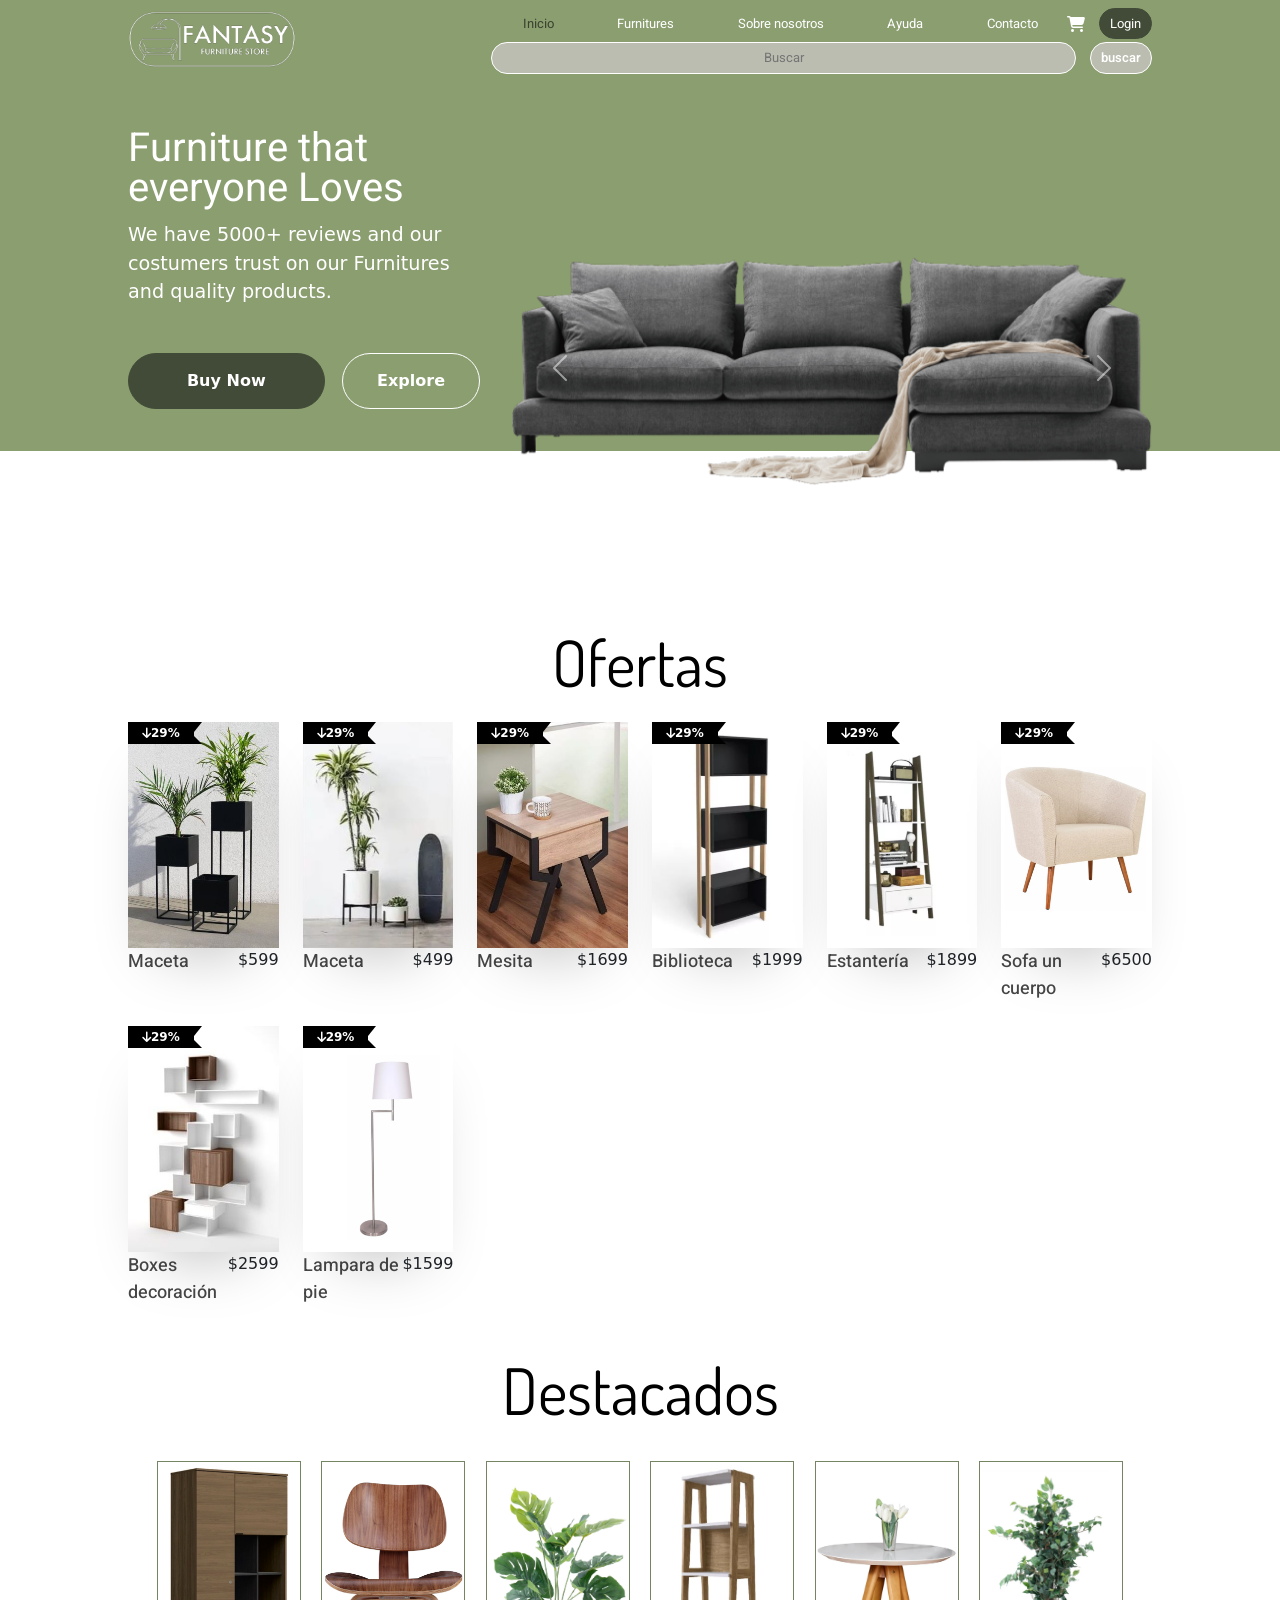
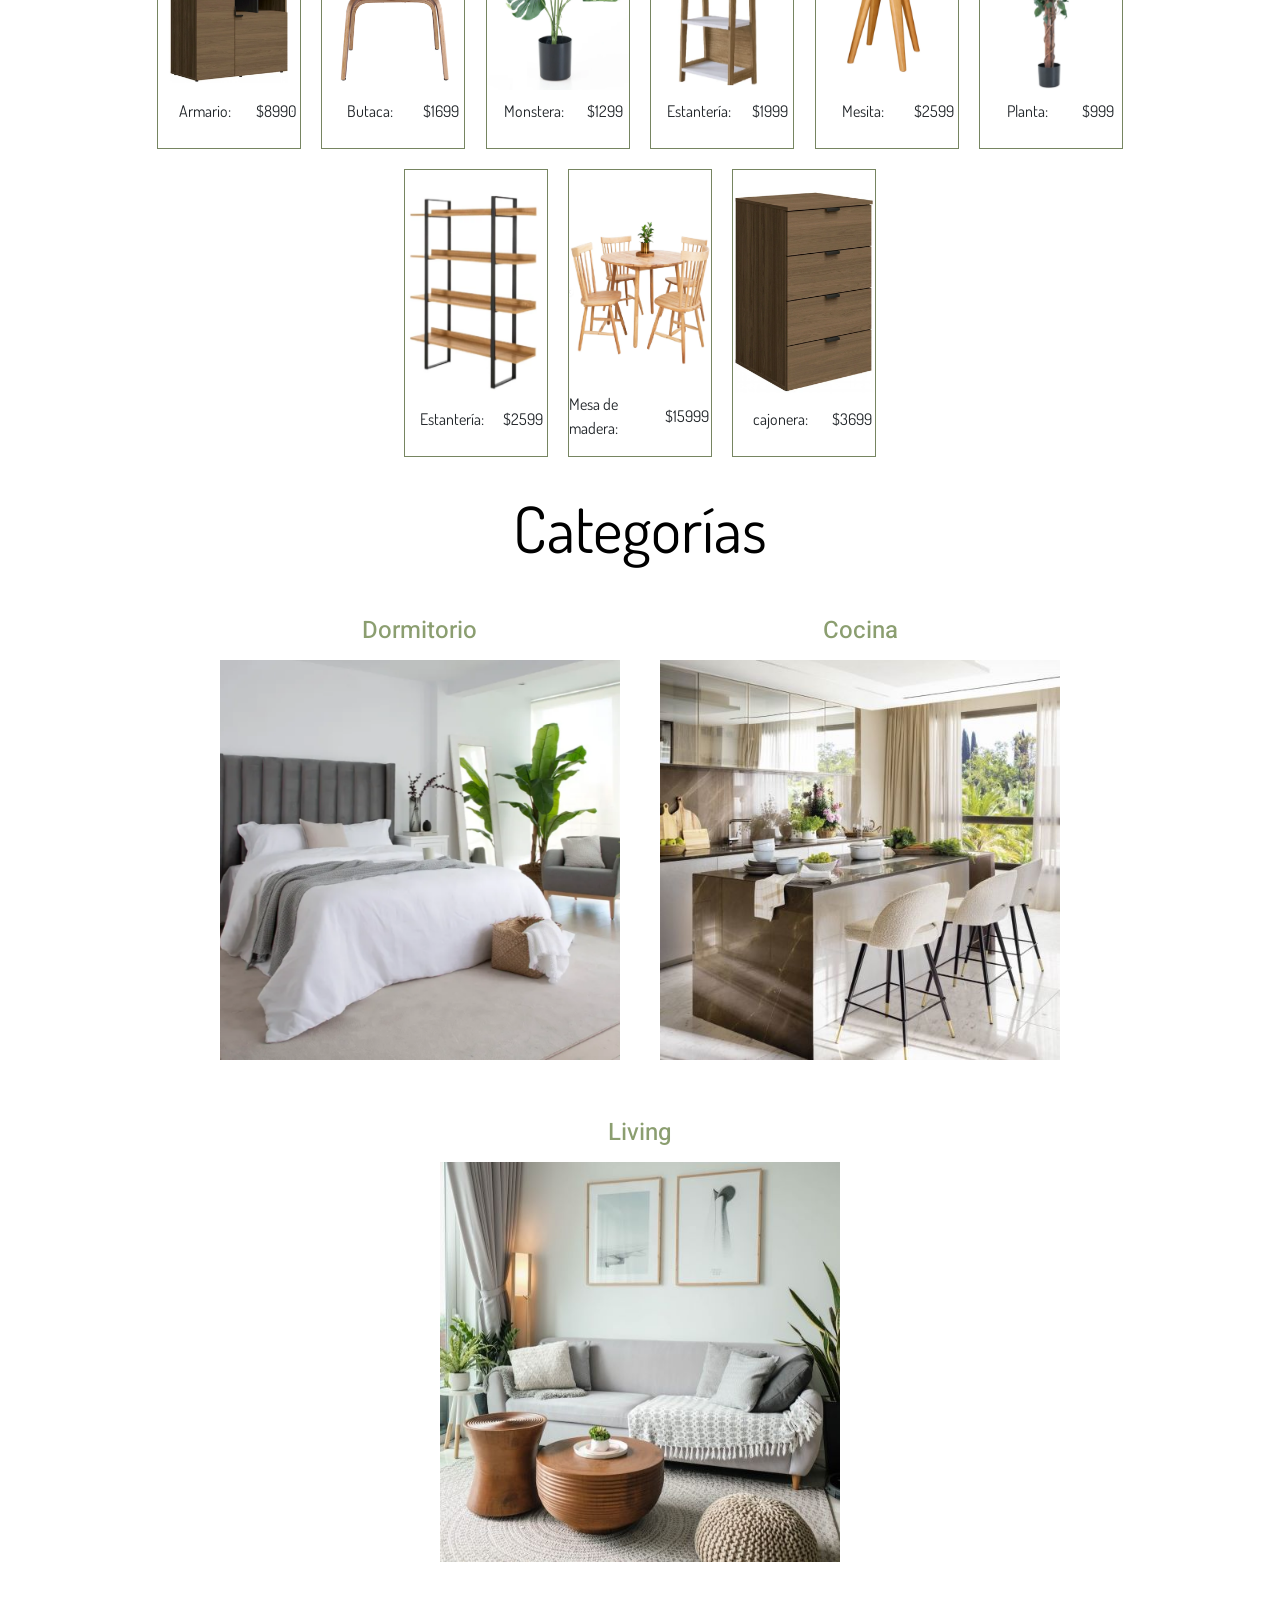
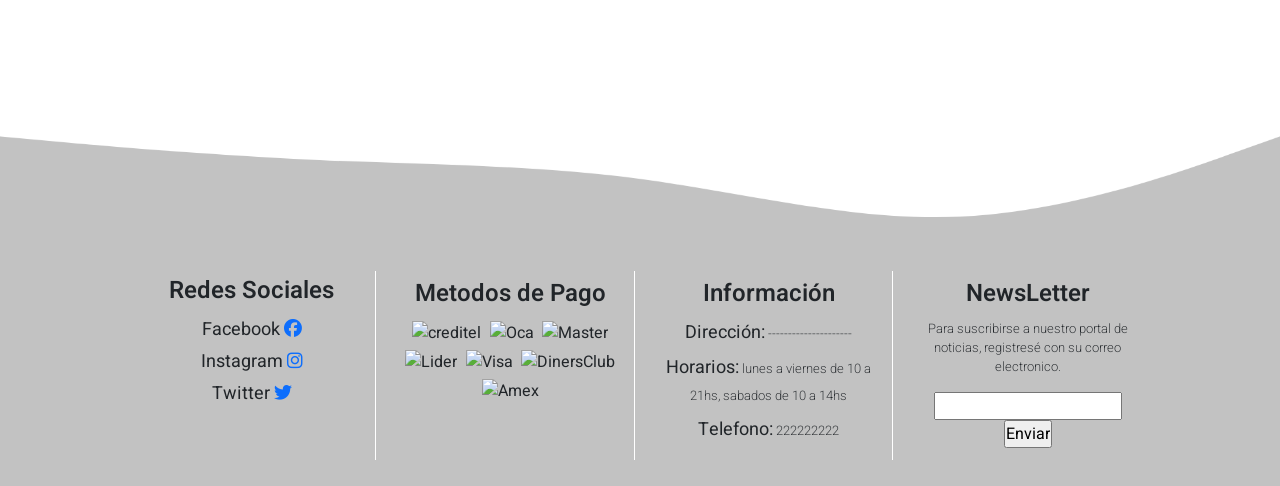
==== index.html @ edbc2b92 "first commit" ====
<!DOCTYPE html>
<html lang="en">
<head>
    <meta charset="UTF-8">
    <meta http-equiv="X-UA-Compatible" content="IE=edge">
    <meta name="viewport" content="width=device-width, initial-scale=1.0">
    <!-- TITLE -->
    <title>FANTASY STORE</title>
    <!-- DESCRIPTION -->
    <meta name="description" content="Encuentra los mejores muebles y accesorios de decoración en Fantasy store. Amplia selección de productos de alta calidad, envío rápido y seguro a cualquier parte del país. ¡Haz de tu hogar un espacio único con FANTASY STORE!">
    <!-- KEYWORDS -->
    <meta name="keywords" content="Fantasy store, store, furnitures, muebles, decoración, hogar, diseño, estilo, calidad, ofertas, envío">

    <!-- CSS BOOTSTRAP -->
    <link href="https://cdn.jsdelivr.net/npm/bootstrap@5.3.0-alpha3/dist/css/bootstrap.min.css" rel="stylesheet" integrity="sha384-KK94CHFLLe+nY2dmCWGMq91rCGa5gtU4mk92HdvYe+M/SXH301p5ILy+dN9+nJOZ" crossorigin="anonymous">
    <!-- CSS -->
    <link rel="stylesheet" href="CSS/Style.css">
    <!-- Google fonts -->
    <link href="https://fonts.googleapis.com/css2?family=Dosis:wght@400;500;600;700&family=Heebo:wght@400;500;600;700;800&display=swap" rel="stylesheet">
    <!-- Logotipo de Fantasy store -->
    <link rel="shortcut icon" href="Logotipos/Fantasy-Store.png" type="image/x-icon">
    <!-- FontAwesome -->
    <script src="https://kit.fontawesome.com/87469b5455.js" crossorigin="anonymous"></script>
    <link rel="stylesheet" href="https://cdnjs.cloudflare.com/ajax/libs/font-awesome/6.4.0/css/all.css" integrity="sha512-Z0kTB03S7BU+JFU0nw9mjSBcRnZm2Bvm0tzOX9/OuOuz01XQfOpa0w/N9u6Jf2f1OAdegdIPWZ9nIZZ+keEvBw==" crossorigin="anonymous" referrerpolicy="no-referrer" />
    <script>alert(window.FontAwesome.config)</script>

</head>
<body>
    <header>
        <section class="header__fixed">
            <a href="index.html">
                <img class="header__logo" src="Logotipos/Logo-Fantasy-white.png" alt="Logotipo">
            </a>
            <span class="header__fiexed__tools">
                <nav class="header__menu">
                    <ul><!-- Barra de navegación -->
                        <li class="header__menu__item" ><a id="selected" href="index.html">Inicio</a></li>
                        <li class="header__menu__item" ><a href="Pages/Furnitures.html">Furnitures</a></li>
                        <li class="header__menu__item" ><a href="Pages/Sobre-nosotros.html">Sobre nosotros</a></li>
                        <li class="header__menu__item" ><a href="Pages/Ayuda.html">Ayuda</a></li>
                        <li class="header__menu__item" ><a href="Pages/Contacto.html">Contacto</a></li>
                    </ul>
                </nav>
            
                <!-- Buscador -->
                <input class="header__searchBar" type="text" name="buscador" placeholder="Buscar">

                <!-- Boton del Buscador -->
                <input class="header__searchButton" type="button" value="buscar">

                <!-- carrito -->
                <i id="car" class="fa-solid fa-cart-shopping "></i>
                
                <!-- Boton de menú -->
                <div>
                    <button type="button" class="btn btn-secondary header__dropdownMenu" data-bs-toggle="dropdown" data-bs-display="static" aria-expanded="false">
                        <i id="menu" class="fa-solid fa-bars fa-2x"></i>
                    </button>
                    <ul class="dropdown-menu dropdown-menu-end dropdown-menu-lg-start header__dropdownMenu__nav">
                        <li>
                            <a href="index.html">
                                <button id="selected" class="dropdown-item header__dropdownMenu__nav__linkBtn" type="button">Inicio</button>
                            </a>
                        </li>

                        <li>
                            <a href="Pages/Furnitures.html">
                                <button class="dropdown-item header__dropdownMenu__nav__linkBtn" type="button">Furnitures</button>
                            </a>
                        </li>

                        <li>
                            <a href="Pages/Sobre-nosotros.html">
                                <button class="dropdown-item header__dropdownMenu__nav__linkBtn" type="button">Sobre nosotros</button>
                            </a>
                        </li>

                        <li>
                            <a href="Pages/Ayuda.html">
                                <button class="dropdown-item header__dropdownMenu__nav__linkBtn" type="button">Ayuda</button>
                            </a>
                        </li>

                        <li>
                            <a href="Pages/Contacto.html">
                                <button class="dropdown-item header__dropdownMenu__nav__linkBtn" type="button">Contacto</button>
                            </a>
                        </li>

                        <li>
                            <button class="dropdown-item header__dropdownMenu__nav__loginBtn" type="button">LOGIN</button>
                        </li>
                    </ul>
                </div>

                <!-- login -->
                <input class="header__loginButton" type="button" value="Login">
            </span>
        </section>

        <section class="header__gridContainer">
            <section class="header__info"><!-- Titulo y parrafo -->
                <h1 class="header__info__tittle">Furniture that everyone Loves</h1>
                <p class="header__info__p">We have 5000+ reviews and our costumers trust on our Furnitures and quality products.</p>
            </section> 

            <section class="header__imgs"><!-- Carrusel del header -->
                <div id="carouselExampleInterval" class="carousel slide" data-bs-ride="carousel">
                    <div class="carousel-inner">
                      <div class="carousel-item active" data-bs-interval="5000">
                        <img class="imgs" src="Imagenes/Carrusel-header/SillonGris.png" class="d-block w-100" alt="Sillon gris">
                      </div>
                      <div class="carousel-item" data-bs-interval="5000">
                        <img class="imgs" src="Imagenes/Carrusel-header/SillonBlanco.png" class="d-block w-100" alt="Sillon Blanco">
                      </div>
                      <div class="carousel-item" data-bs-interval="5000">
                        <img class="imgs" src="Imagenes/Carrusel-header/SillonGris2.png" class="d-block w-100" alt="Sillon Gris">
                      </div>
                    </div>
                    <button class="carousel-control-prev " type="button" data-bs-target="#carouselExampleInterval" data-bs-slide="prev">
                      <span class="carousel-control-prev-icon" aria-hidden="true"></span>
                      <span class="visually-hidden">Previous</span>
                    </button>
                    <button class="carousel-control-next" type="button" data-bs-target="#carouselExampleInterval" data-bs-slide="next">
                      <span class="carousel-control-next-icon" aria-hidden="true"></span>
                      <span class="visually-hidden">Next</span>
                    </button>
                  </div>
            </section>

            <section class="header__buttons"><!-- Botones buy now, explore-->
                    <input class="header__buyNowButton" type="button" value="Buy Now">
                    <input class="header__ExploreButton" type="button" value="Explore">
            </section>
        </section>
    </header>
<!---------------------------------------------------------------------------------------------------------------------------------------------------------------------------------->
    <main id="index"> 
        <div class="main__indexContainer">
            <!-- Seccion de ofertas -->
            <div class="row">
                <h2>Ofertas</h2>
            </div>
            <div class="row"><!-- SECCION DE OFERTAS -->


                <div class="main__onSale col-lg-2 col-md-3 col-sm-4 col-6 ">
                    <div class="main__onSale__item"><!-- PRODUCTOS -->
                        <div class="main__onSale__item__innerBox"><!-- INTERIOR DE LA CAJA (ICONOS, IMG Y BOTON CARRITO) -->
                            <div class="icons"><!-- icons -->
                                <!-- links a sin hrefs aun-->
                                <a class="text-decoration-none "><i class="fa-solid fa-heart"></i></a>
                                <a class="text-decoration-none "><i class="fa-solid fa-eye"></i></a>
                            </div>
                            <div class="saleTag"><!-- ETIQUETA DE DESCUENTO -->
                                <span class="badge rounded-0"><i class="fa-solid fa-arrow-down"></i>29%</span>
                            </div>
                            <img src="Imagenes/Productos/Ofertas/Macetas negras.jpg" alt="Macetas negras"><!-- IMAGEN DEL PRODUCTO -->
                            <div class=""><!-- COTON DEL CARRRITO -->
                                <button class="btn btn-white shadow-sm rounded-pill bg-white cart-btn"><i id="articles" class="fa-solid fa-cart-shopping"></i>Añadir</button>
                            </div>
                        </div>
                        <div class="main__onSale__item__info"> <!-- INFO DEL PRODUCTO -->
                            <div class="item__name">
                                <p>Maceta</p>
                            </div>
                            <div class="item__price">
                                <span>$599</span>
                            </div>
                        </div>    
                    </div>     
                </div>

                <div class="main__onSale col-lg-2 col-md-3 col-sm-4 col-6 ">
                    <div class="main__onSale__item"><!-- PRODUCTOS -->
                        <div class="main__onSale__item__innerBox"><!-- INTERIOR DE LA CAJA (ICONOS, IMG Y BOTON CARRITO) -->
                            <div class="icons"><!-- icons -->
                                <!-- links a sin hrefs aun-->
                                <a class="text-decoration-none"><i class="fa-solid fa-heart"></i></a>
                                <a class="text-decoration-none"><i class="fa-solid fa-eye"></i></a>
                            </div>
                            <div class="saleTag"><!-- ETIQUETA DE DESCUENTO -->
                                <span class="badge rounded-0"><i class="fa-solid fa-arrow-down"></i>29%</span>
                            </div>
                            <img src="Imagenes/Productos/Ofertas/Macetas blancas.jpg" alt="Macetas blancas"><!-- IMAGEN DEL PRODUCTO -->
                            <div class=""><!-- COTON DEL CARRRITO -->
                                <button class="btn btn-white shadow-sm rounded-pill bg-white cart-btn"><i id="articles" class="fa-solid fa-cart-shopping"></i>Añadir</button>
                            </div>
                        </div>
                        <div class="main__onSale__item__info"> <!-- INFO DEL PRODUCTO -->
                            <div class="item__name">
                                <p>Maceta</p>
                            </div>
                            <div class="item__price">
                                <span>$499</span>
                            </div>
                        </div>    
                    </div>     
                </div>

                <div class="main__onSale col-lg-2 col-md-3 col-sm-4 col-6 ">
                    <div class="main__onSale__item"><!-- PRODUCTOS -->
                        <div class="main__onSale__item__innerBox"><!-- INTERIOR DE LA CAJA (ICONOS, IMG Y BOTON CARRITO) -->
                            <div class="icons"><!-- icons -->
                                <!-- links a sin hrefs aun-->
                                <a class="text-decoration-none"><i class="fa-solid fa-heart"></i></a>
                                <a class="text-decoration-none"><i class="fa-solid fa-eye"></i></a>
                            </div>
                            <div class="saleTag"><!-- ETIQUETA DE DESCUENTO -->
                                <span class="badge rounded-0"><i class="fa-solid fa-arrow-down"></i>29%</span>
                            </div>
                            <img src="Imagenes/Productos/Ofertas/Mesita.jpg" alt="Mesita de madera"><!-- IMAGEN DEL PRODUCTO -->
                            <div class=""><!-- COTON DEL CARRRITO -->
                                <button class="btn btn-white shadow-sm rounded-pill bg-white cart-btn"><i id="articles" class="fa-solid fa-cart-shopping"></i>Añadir</button>
                            </div>
                        </div>
                        <div class="main__onSale__item__info"> <!-- INFO DEL PRODUCTO -->
                            <div class="item__name">
                                <p>Mesita</p>
                            </div>
                            <div class="item__price">
                                <span>$1699</span>
                            </div>
                        </div>    
                    </div>     
                </div>

                <div class="main__onSale col-lg-2 col-md-3 col-sm-4 col-6 ">
                    <div class="main__onSale__item"><!-- PRODUCTOS -->
                        <div class="main__onSale__item__innerBox"><!-- INTERIOR DE LA CAJA (ICONOS, IMG Y BOTON CARRITO) -->
                            <div class="icons"><!-- icons -->
                                <!-- links a sin hrefs aun-->
                                <a class="text-decoration-none"><i class="fa-solid fa-heart"></i></a>
                                <a class="text-decoration-none"><i class="fa-solid fa-eye"></i></a>
                            </div>
                            <div class="saleTag"><!-- ETIQUETA DE DESCUENTO -->
                                <span class="badge rounded-0"><i class="fa-solid fa-arrow-down"></i>29%</span>
                            </div>
                            <img src="Imagenes/Productos/Ofertas/Estantería.png" alt="Biblioteca"><!-- IMAGEN DEL PRODUCTO -->
                            <div class=""><!-- COTON DEL CARRRITO -->
                                <button class="btn btn-white shadow-sm rounded-pill bg-white cart-btn"><i id="articles" class="fa-solid fa-cart-shopping"></i>Añadir</button>
                            </div>
                        </div>
                        <div class="main__onSale__item__info"> <!-- INFO DEL PRODUCTO -->
                            <div class="item__name">
                                <p>Biblioteca</p>
                            </div>
                            <div class="item__price">
                                <span>$1999</span>
                            </div>
                        </div>    
                    </div>     
                </div>

                <div class="main__onSale col-lg-2 col-md-3 col-sm-4 col-6 ">
                    <div class="main__onSale__item"><!-- PRODUCTOS -->
                        <div class="main__onSale__item__innerBox"><!-- INTERIOR DE LA CAJA (ICONOS, IMG Y BOTON CARRITO) -->
                            <div class="icons"><!-- icons -->
                                <!-- links a sin hrefs aun-->
                                <a class="text-decoration-none"><i class="fa-solid fa-heart"></i></a>
                                <a class="text-decoration-none"><i class="fa-solid fa-eye"></i></a>
                            </div>
                            <div class="saleTag"><!-- ETIQUETA DE DESCUENTO -->
                                <span class="badge rounded-0"><i class="fa-solid fa-arrow-down"></i>29%</span>
                            </div>
                            <img src="Imagenes/Productos/Ofertas/estanteria2.png" alt="Estantería"><!-- IMAGEN DEL PRODUCTO -->
                            <div class=""><!-- COTON DEL CARRRITO -->
                                <button class="btn btn-white shadow-sm rounded-pill bg-white cart-btn"><i id="articles" class="fa-solid fa-cart-shopping"></i>Añadir</button>
                            </div>
                        </div>
                        <div class="main__onSale__item__info"> <!-- INFO DEL PRODUCTO -->
                            <div class="item__name">
                                <p>Estantería</p>
                            </div>
                            <div class="item__price">
                                <span>$1899</span>
                            </div>
                        </div>    
                    </div>     
                </div>

                <div class="main__onSale col-lg-2 col-md-3 col-sm-4 col-6 ">
                    <div class="main__onSale__item"><!-- PRODUCTOS -->
                        <div class="main__onSale__item__innerBox"><!-- INTERIOR DE LA CAJA (ICONOS, IMG Y BOTON CARRITO) -->
                            <div class="icons"><!-- icons -->
                                <!-- links a sin hrefs aun-->
                                <a class="text-decoration-none"><i class="fa-solid fa-heart"></i></a>
                                <a class="text-decoration-none"><i class="fa-solid fa-eye"></i></a>
                            </div>
                            <div class="saleTag"><!-- ETIQUETA DE DESCUENTO -->
                                <span class="badge rounded-0"><i class="fa-solid fa-arrow-down"></i>29%</span>
                            </div>
                            <img src="Imagenes/Productos/Ofertas/Sofa.png" alt="Sofa de un cuerpo"><!-- IMAGEN DEL PRODUCTO -->
                            <div class=""><!-- COTON DEL CARRRITO -->
                                <button class="btn btn-white shadow-sm rounded-pill bg-white cart-btn"><i id="articles" class="fa-solid fa-cart-shopping"></i>Añadir</button>
                            </div>
                        </div>
                        <div class="main__onSale__item__info"> <!-- INFO DEL PRODUCTO -->
                            <div class="item__name">
                                <p>Sofa un cuerpo</p>
                            </div>
                            <div class="item__price">
                                <span>$6500</span>
                            </div>
                        </div>    
                    </div>     
                </div>

                <div class="main__onSale col-lg-2 col-md-3 col-sm-4 col-6 ">
                    <div class="main__onSale__item"><!-- PRODUCTOS -->
                        <div class="main__onSale__item__innerBox"><!-- INTERIOR DE LA CAJA (ICONOS, IMG Y BOTON CARRITO) -->
                            <div class="icons"><!-- icons -->
                                <!-- links a sin hrefs aun-->
                                <a class="text-decoration-none"><i class="fa-solid fa-heart"></i></a>
                                <a class="text-decoration-none"><i class="fa-solid fa-eye"></i></a>
                            </div>
                            <div class="saleTag"><!-- ETIQUETA DE DESCUENTO -->
                                <span class="badge rounded-0"><i class="fa-solid fa-arrow-down"></i>29%</span>
                            </div>
                            <img src="Imagenes/Productos/Ofertas/Boxes.jpg" alt="Boxes de decoración"><!-- IMAGEN DEL PRODUCTO -->
                            <div class=""><!-- COTON DEL CARRRITO -->
                                <button class="btn btn-white shadow-sm rounded-pill bg-white cart-btn"><i id="articles" class="fa-solid fa-cart-shopping"></i>Añadir</button>
                            </div>
                        </div>
                        <div class="main__onSale__item__info"> <!-- INFO DEL PRODUCTO -->
                            <div class="item__name">
                                <p>Boxes decoración</p>
                            </div>
                            <div class="item__price">
                                <span>$2599</span>
                            </div>
                        </div>    
                    </div>     
                </div>

                <div class="main__onSale col-lg-2 col-md-3 col-sm-4 col-6 ">
                    <div class="main__onSale__item"><!-- PRODUCTOS -->
                        <div class="main__onSale__item__innerBox"><!-- INTERIOR DE LA CAJA (ICONOS, IMG Y BOTON CARRITO) -->
                            <div class="icons"><!-- icons -->
                                <!-- links a sin hrefs aun-->
                                <a class="text-decoration-none"><i class="fa-solid fa-heart"></i></a>
                                <a class="text-decoration-none"><i class="fa-solid fa-eye"></i></a>
                            </div>
                            <div class="saleTag"><!-- ETIQUETA DE DESCUENTO -->
                                <span class="badge rounded-0"><i class="fa-solid fa-arrow-down"></i>29%</span>
                            </div>
                            <img src="Imagenes/Productos/Ofertas/Lampara de pie.png" alt="Lampara de pie"><!-- IMAGEN DEL PRODUCTO -->
                            <div class=""><!-- COTON DEL CARRRITO -->
                                <button class="btn btn-white shadow-sm rounded-pill bg-white cart-btn"><i id="articles" class="fa-solid fa-cart-shopping"></i>Añadir</button>
                            </div>
                        </div>
                        <div class="main__onSale__item__info"> <!-- INFO DEL PRODUCTO -->
                            <div class="item__name">
                                <p>Lampara de pie</p>
                            </div>
                            <div class="item__price">
                                <span>$1599</span>
                            </div>
                        </div>    
                    </div>     
                </div>


            </div>
    
           
 
            <h2>Destacados</h2>
            <section class="main__newArrivals"><!-- Sección de destacados -->
                <div class="main__newArrivals__item">
                    <img src="Imagenes/Productos/Destacados/Armario.png" alt="Armario de madera">
                    <p class="main__newArrivals__item__info">Armario: </p>
                    <p class="main__newArrivals__item__price">$8990</p>
                </div>
                <div class="main__newArrivals__item">
                    <img src="Imagenes/Productos/Destacados/Butaca.png" alt="Butaca de madera">
                    <p class="main__newArrivals__item__info">Butaca: </p>
                    <p class="main__newArrivals__item__price">$1699</p>
                </div>
                <div class="main__newArrivals__item">
                    <img src="Imagenes/Productos/Destacados/Monstera.png" alt="Planta monstera">
                    <p class="main__newArrivals__item__info">Monstera: </p>
                    <p class="main__newArrivals__item__price">$1299</p>
                </div>
                <div class="main__newArrivals__item">
                    <img src="Imagenes/Productos/Destacados/Estanteria.png" alt="Estantería de madera">
                    <p class="main__newArrivals__item__info">Estantería: </p>
                    <p class="main__newArrivals__item__price">$1999</p>
                </div>
                <div class="main__newArrivals__item">
                    <img src="Imagenes/Productos/Destacados/Mesita.png" alt="Mesita">
                    <p class="main__newArrivals__item__info">Mesita: </p>
                    <p class="main__newArrivals__item__price">$2599</p>
                </div>
                <div class="main__newArrivals__item">
                    <img src="Imagenes/Productos/Destacados/Planta.png" alt="planta">
                    <p class="main__newArrivals__item__info">Planta: </p>
                    <p class="main__newArrivals__item__price">$999</p>
                </div>  
                <div class="main__newArrivals__item">
                    <img src="Imagenes/Productos/Destacados/Rack-estanteria.png" alt="Estantería">
                    <p class="main__newArrivals__item__info">Estantería: </p>
                    <p class="main__newArrivals__item__price">$2599</p>
                </div>  
                <div class="main__newArrivals__item">
                    <img src="Imagenes/Productos/Destacados/Mesa.png" alt="Mesa de madera">
                    <p class="main__newArrivals__item__info">Mesa de madera: </p>
                    <p class="main__newArrivals__item__price">$15999</p>
                </div>  
                <div class="main__newArrivals__item">
                    <img src="Imagenes/Productos/Destacados/Cajonera.png" alt="Cajonera">
                    <p class="main__newArrivals__item__info">cajonera: </p>
                    <p class="main__newArrivals__item__price">$3699</p>
                </div>  
            </section>

            <h2>Categorías</h2>
            <section class="main__categories"><!-- Sección de categorías -->
                <spam class="main__categories__category">
                    <h3 class="main__categories__category__tittle">Dormitorio</h3>
                    <img class="main__categories__category__img" src="Imagenes/Categorías/dormitorio.png" alt="Dormitorio">
                </spam>
                <spam class="main__categories__category">
                    <h3 class="main__categories__category__tittle">Cocina</h3>
                    <img class="main__categories__category__img" src="Imagenes/Categorías/cocina.jpg" alt="Cocina">
                </spam>
                <spam class="main__categories__category">
                    <h3 class="main__categories__category__tittle">Living</h3>
                    <img class="main__categories__category__img" src="Imagenes/Categorías/living.jpg" alt="Living">
                </spam>
            </section>
        </div>
    </main>
<!---------------------------------------------------------------------------------------------------------------------------------------------------------------------------------->
    <footer >
        <img class="footer__waves" src="Imagenes/Waves-Footer.png" alt="bordes del footer">
        <section class="footer__gridContainer">
            <div class="footer__socialNetworks"> <!-- Seccion de las redes sociales -->
                    <h4 class="footer__tittle">Redes Sociales</h4>
                    <h5  class="footer__texto">Facebook <a href="https://www.facebook.com"><i class="fa-brands fa-facebook"></i></a></i></h4>
                    <h5 class="footer__texto">Instagram <a href="https://www.Instagram.com"><i class="fa-brands fa-instagram"></i></a></i></h4>
                    <h5 class="footer__texto">Twitter <a href="https://www.Twitter.com"><i class="fa-brands fa-twitter"></i></a></i></h4>
            </div>

            <div class="footer__payments"><!-- Seccion de los metoddos de pago -->
                    <h4 class="footer__tittle">Metodos de Pago</h4>
                    <img src="https://http2.mlstatic.com/storage/logos-api-admin/ce1623d0-f39b-11eb-a186-1134488bf456-m.svg" alt="creditel">
                    <img src="https://http2.mlstatic.com/storage/logos-api-admin/d7e372a0-f39b-11eb-8e0d-6f4af49bf82e-m.svg" alt="Oca">
                    <img src="https://http2.mlstatic.com/storage/logos-api-admin/aa2b8f70-5c85-11ec-ae75-df2bef173be2-m.svg" alt="Master">
                    <img src="https://http2.mlstatic.com/storage/logos-api-admin/91bc0af0-5720-11e8-95d8-631c1a9a92a9-m.svg" alt="Lider">
                    <img src="https://http2.mlstatic.com/storage/logos-api-admin/a5f047d0-9be0-11ec-aad4-c3381f368aaf-m.svg" alt="Visa">
                    <img src="https://http2.mlstatic.com/storage/logos-api-admin/751ea930-571a-11e8-9a2d-4b2bd7b1bf77-m.svg" alt="DinersClub">
                    <img src="https://http2.mlstatic.com/storage/logos-api-admin/fbf867c0-9108-11ed-87b1-fd4dd99fac51-m.svg" alt="Amex">
            </div>

            <div class="footer__info"><!-- Seccion de información sobre la pag. -->
                    <h4 class="footer__tittle">Información</h4>
                    <h5>Dirección:<span class="footer__texto"> ---------------------</span></h5>
                    <h5>Horarios:<span class="footer__texto"> lunes a viernes de 10 a 21hs, sabados de 10 a 14hs</span></h5>
                    <h5>Telefono:<span class="footer__texto"> 222222222</span></h5>
            </div>

            <div class="footer__newsLetter"><!-- Sescripción al newsletter -->
                    <h4 class="footer__tittle">NewsLetter</h4>
                    <p class="footer__texto">Para suscribirse a nuestro portal de noticias, registresé con su correo electronico.</p>
                    <Form>
                        <input type="email" name="email" id="email">
                        <input type="button" value="Enviar">
                    </Form>
            </div>
        </section>
    </footer>
    <!-- JS DE BOOTSTRAP -->
    <script src="https://cdn.jsdelivr.net/npm/bootstrap@5.3.0-alpha3/dist/js/bootstrap.bundle.min.js" integrity="sha384-ENjdO4Dr2bkBIFxQpeoTz1HIcje39Wm4jDKdf19U8gI4ddQ3GYNS7NTKfAdVQSZe" crossorigin="anonymous"></script>
</body>
</html>
---- CSS/Style.css ----
@charset "UTF-8";
/* ---------------------------------------------------- */
/*----------------------------------- PALETA DE COLORES */
/* ---------------------------------------------------- */
/* BACKGROUNDS */
/* BOTONES */
/* SELECTORES A */
/* BARRA DE BUSQUEDA */
/* TEXT FIELDS */
/* ---------------------------------------------------- */
/*-------------------------------- TIPOGRAFIAS Y TEXTOS */
/* ---------------------------------------------------- */
/* ---------------------------------INDEX */
/* MOBILE */
/* ---------------------------------PAGES */
/* MOBILE */
/* TABLET */
/* DESKTOP */
/* --------------------------------FOOTER */
/* MOBILE */
/* DESKTOP */
/* ---------------------------------------------------- */
/*--------------------------------- MARGENES Y PADDINGS */
/* ---------------------------------------------------- */
/* ------------------------------CONTAINERS */
/* MOBILE */
/* DESKTOP */
/* ---------------------------------------------------- */
/*----------------------------------------- ANIMACIONES */
/* ---------------------------------------------------- */
@keyframes Aparecer-desde-izquierda {
  from {
    transform: translateX(-100%);
    opacity: 0;
  }
  to {
    transform: translateX(0);
    opacity: 1;
  }
}
* {
  margin: 0;
  padding: 0;
  box-sizing: border-box;
}

body {
  overflow-x: hidden;
}

/* DISPLAY FELX */
/* DAR TAMAÑOS */
/* ----------------------------------------------------------------------------------------------------------------------------------------------------------------------- */
/* ------------------------------------------------------------------ CSS PARA EL HEADER --------------------------------------------------------------------------------- */
/* ----------------------------------------------------------------------------------------------------------------------------------------------------------------------- */
.header__gridContainer {
  display: grid;
  grid-template-rows: auto auto auto;
  grid-template-columns: 100%;
  grid-template-areas: "headerInfo" "headerImgs" "headerButtons";
}

/* ---------------------------------------------------------------- */
/* -------------------------------------------PARTE FIJA DEL HEADER */
/* ---------------------------------------------------------------- */
.header__fixed {
  display: flex;
  flex-direction: row;
  justify-content: center;
  align-items: center;
  justify-content: space-between;
  height: auto;
  width: 100vw;
  position: fixed;
  z-index: 5;
  background-color: #8B9E70;
  padding: 10px 5% 5px 5%;
}

.header__logo, body#error_page div#logo img {
  width: auto;
  min-width: 150px;
  max-width: 50%;
}

.header__fiexed__tools {
  display: flex;
  flex-direction: row;
  justify-content: center;
  align-items: center;
  justify-content: flex-end;
  flex-wrap: wrap;
  height: 100%;
  width: 100%;
}

/* ----------------------------BARRA DE NAVEGACION */
.header__menu {
  width: 80%;
  right: 1%;
  padding: 1%;
  display: none;
}
.header__menu ul {
  display: flex;
  flex-direction: row;
  justify-content: center;
  align-items: center;
  justify-content: space-between;
  list-style: none;
  text-decoration: none;
  font-family: "Heebo", sans-serif;
  font-size: small;
  margin: 2px;
  width: 100%;
  padding: 0;
}

.header__menu__item {
  padding: 0 2%;
}
.header__menu__item a {
  color: white;
  text-decoration: none;
}
.header__menu__item a:hover {
  color: #3a422f;
  text-decoration: underline;
}
.header__menu__item #selected {
  color: #3a422f;
  height: auto;
  width: 100%;
  border-radius: 10PX;
}

/* -------------------------BARRA DE NAVEGACION DROPDOWN */
.header__dropdownMenu {
  background: transparent;
  padding: 0;
  margin: 0;
  border: none;
}
.header__dropdownMenu:hover {
  background: #3a422f;
}
.header__dropdownMenu:focus {
  background: transparent;
}

.header__dropdownMenu__nav {
  background-color: #768561;
  width: 50%;
  text-align: center;
  border: solid 1px #424b37;
}
.header__dropdownMenu__nav a {
  text-decoration: none;
}

/* ----------------BOTONES DEL DROPDOWN */
.header__dropdownMenu__nav__linkBtn {
  padding: 1%;
  width: 70%;
  border-radius: 15px;
  margin: 1% 15%;
  color: #fff;
}
.header__dropdownMenu__nav__linkBtn:hover {
  background-color: #3a422f;
  color: #fff !important;
}
.header__dropdownMenu__nav__linkBtn#selected {
  color: #3a422f;
}

.header__dropdownMenu__nav__loginBtn {
  padding: 1%;
  width: 80%;
  border-radius: 15px;
  margin: 5% 10%;
  border: solid 1px #424b37;
  background-color: #424b37;
  color: white;
}
.header__dropdownMenu__nav__loginBtn:hover {
  background-color: #3a422f;
  color: white;
}

/* -------------------BARRA DE BUSQUEDA DEL HEADER */
.header__searchBar {
  width: 40%;
  padding-top: 10px;
  padding-bottom: 10px;
  text-align: center;
  font-family: "Heebo", sans-serif;
  font-size: small;
  right: 0;
  background-color: rgba(209, 205, 205, 0.685);
  border: solid 1px white;
  border-radius: 20px;
  transition: all 0.2s ease-in;
}
.header__searchBar:hover {
  background-color: rgba(167, 161, 161, 0.685);
}
.header__searchBar:focus {
  width: 60%;
}

.header__searchButton {
  font-family: "Heebo", sans-serif;
  font-weight: 600;
  font-size: small;
  padding: 5px 10px;
  color: white;
  border: solid 1px white;
  border-radius: 20px;
  background-color: rgba(209, 205, 205, 0.685);
  cursor: pointer;
  display: none;
  order: 6;
}
.header__searchButton:hover {
  background-color: rgba(167, 161, 161, 0.685);
}

/* ----------------------------------------LOGIN */
.header__loginButton {
  display: none;
  padding: 5px 10px;
  border-radius: 30px;
  border: solid 1px #424b37;
  background-color: #424b37;
  color: white;
  font-family: "Heebo", sans-serif;
  font-size: small;
  cursor: pointer;
  display: none;
}
.header__loginButton:hover {
  background-color: #3a422f;
}

/* -------------------------ICONOS MENU Y CARRITO*/
.fa-bars {
  color: #fff;
  padding: 0 2%;
}

.fa-cart-shopping {
  color: #fff;
  padding: 0 2%;
}

/* ----------------------------------------------------------------- */
/* -------------------------------------------INFORMACION DEL HEADER */
/* ----------------------------------------------------------------- */
.header__info {
  background-color: #8B9E70;
  grid-area: headerInfo;
  height: 300px;
  width: 100%;
  margin-top: 50px;
  padding: 5% 5%;
}

.header__info__tittle {
  animation: Aparecer-desde-izquierda 0.5s ease-in;
  color: white;
  text-align: center;
  font-family: "Heebo", sans-serif;
  font-weight: 400;
  font-size: 250%;
  line-height: 100%;
}

.header__info__p {
  animation: Aparecer-desde-izquierda 0.5s ease-in;
  color: white;
  text-align: center;
  font-size: 120%;
  padding-top: 1%;
}

/* ----------------------------------------------------------------- */
/* -----------------------------------IMAGENES DE PORTADA DEL HEADER */
/* ----------------------------------------------------------------- */
.header__imgs {
  grid-area: headerImgs;
  padding: 0%;
  position: absolute;
  top: 285px;
}
.header__imgs .imgs {
  width: 100%;
  padding: 0 10%;
}

/* ----------------------------------------------------------------- */
/* ----------------------------------------BOTONES BUY NOW Y EXPLORE */
/* ----------------------------------------------------------------- */
.header__buttons {
  margin-top: 20%;
  grid-area: headerButtons;
  padding: 1% 5%;
}

.header__buyNowButton {
  width: 100%;
  padding: 15px 0;
  margin: 1% 0;
  border-radius: 30px;
  border: solid 1px #424b37;
  background-color: #424b37;
  color: white;
  font-weight: 600;
  cursor: pointer;
}
.header__buyNowButton:hover {
  background-color: #3a422f;
}

.header__ExploreButton {
  width: 100%;
  padding: 15px 0;
  margin: 1% 0;
  border-radius: 30px;
  border: solid 1px #424b37;
  color: #424b37;
  background-color: transparent;
  cursor: pointer;
  font-weight: 600;
}
.header__ExploreButton:hover {
  background-color: #768561;
  color: #fff;
}

/* -------------------------BORDE DEL HEADER*/
.header__waves {
  width: 100vw;
  padding-top: 50px;
}

/* ----------------------------------------------------------------------------------------------------------------------------------------------------------------------- */
/* ------------------------------------------------------ CSS PARA EL MAIN y CONTENIDO (INDEX) --------------------------------------------------------------------------- */
/* ----------------------------------------------------------------------------------------------------------------------------------------------------------------------- */
.main__indexContainer {
  margin: 2% 5vw 10% 5vw;
}

/* ----------------------------------------------------------------- */
/* --------------------------------------------SECCION DE OFERTAS */
/* ----------------------------------------------------------------- */
.main__onSale .main__onSale__item {
  padding-bottom: 5%;
}
.main__onSale .main__onSale__item .main__onSale__item__innerBox {
  position: relative;
}
.main__onSale .main__onSale__item .main__onSale__item__innerBox .icons {
  position: absolute;
  display: flex;
  flex-direction: column;
  gap: 4px;
  top: 3%;
  right: 15px;
  transition: all 0.2s ease-in-out, transform 0.2s ease-in-out, opacity 0.2 ease-in-out;
  opacity: 1;
}
.main__onSale .main__onSale__item .main__onSale__item__innerBox .icons a {
  height: 40px;
  width: 40px;
  display: flex;
  flex-direction: row;
  justify-content: center;
  align-items: center;
  border-radius: 50%;
  background: #fff;
  color: black;
}
.main__onSale .main__onSale__item .main__onSale__item__innerBox .icons a:active {
  color: #8B9E70;
}
.main__onSale .main__onSale__item .main__onSale__item__innerBox .saleTag .badge {
  background: #000;
  font-size: 12px;
  padding: 5px 14px;
  top: 0;
  position: absolute;
}
.main__onSale .main__onSale__item .main__onSale__item__innerBox .saleTag .badge:before {
  border-width: 10px 0 0 10px;
  border-color: transparent transparent transparent #000;
  content: "";
  position: absolute;
  right: -8px;
  width: 0;
  bottom: 0;
  border-style: solid;
}
.main__onSale .main__onSale__item .main__onSale__item__innerBox .saleTag .badge:after {
  border-width: 10px 8px 0 10px;
  border-color: #000 transparent transparent;
  content: "";
  position: absolute;
  right: -8px;
  width: 0;
  top: 0;
  border-style: solid;
}
.main__onSale .main__onSale__item .main__onSale__item__innerBox img {
  box-shadow: 0 33px 61px -29px rgba(0, 0, 0, 0.26);
  height: 100%;
  width: 100%;
  object-fit: cover;
}
.main__onSale .main__onSale__item .main__onSale__item__innerBox .cart-btn {
  position: absolute;
  bottom: 0px;
  text-align: center;
  right: 0%;
  width: 100%;
  opacity: 1;
  color: #000;
  transition: all 0.2s ease-in-out, transform 0.2s ease-in-out, opacity 0.2 ease-in-out;
}
.main__onSale .main__onSale__item .main__onSale__item__innerBox .cart-btn:hover {
  background: rgb(212, 210, 210) !important;
}
.main__onSale .main__onSale__item .main__onSale__item__innerBox .cart-btn .fa-cart-shopping#articles {
  color: #000;
}
.main__onSale .main__onSale__item .main__onSale__item__info {
  display: flex;
  justify-content: space-between;
}
.main__onSale .main__onSale__item .main__onSale__item__info .item__name {
  font-size: large;
  font-family: "Heebo", sans-serif;
  font-weight: 500;
  color: #464646;
}
/* ----------------------------------------------------------------- */
/* --------------------------------------------SECCION DE DESTACADOS */
/* ----------------------------------------------------------------- */
.main__newArrivals {
  display: flex;
  flex-direction: row;
  justify-content: center;
  align-items: center;
  flex-wrap: wrap;
  height: auto;
}

.main__newArrivals__item {
  width: 9rem;
  height: 18rem;
  display: grid;
  grid-template-rows: 4fr 1fr;
  grid-template-columns: 2fr 1fr;
  grid-template-areas: "img    img" "info   price";
  margin: 1%;
  border: solid 1px #768561;
  align-items: center;
  justify-content: center;
  cursor: pointer;
  transition: all 0.2s ease-in;
}
.main__newArrivals__item img {
  grid-area: img;
  height: 100%;
  width: 100%;
}
.main__newArrivals__item:hover {
  background-color: #8B9E70;
  color: #fff;
  transform: scale(1.2, 1.2);
}

.main__newArrivals__item__info {
  grid-area: info;
  padding: 0.5%;
  justify-self: center;
  font-family: "Dosis", sans-serif;
}

.main__newArrivals__item__price {
  grid-area: price;
  padding: 0.5%;
  justify-self: center;
  font-family: "Dosis", sans-serif;
}

/* ----------------------------------------------------------------- */
/* --------------------------------------------SECCION DE CATEGORIAS */
/* ----------------------------------------------------------------- */
.main__categories {
  display: flex;
  flex-direction: row;
  justify-content: center;
  align-items: center;
  flex-wrap: wrap;
  height: auto;
  width: auto;
}

.main__categories__category {
  padding-bottom: 1%;
  width: 400px;
  margin: 2%;
  cursor: pointer;
  color: #8B9E70;
}
.main__categories__category:hover {
  background-color: #8B9E70;
  color: #fff;
}

.main__categories__category__tittle {
  text-align: center;
  padding: 1%;
  font: normal 500 150% "Heebo", sans-serif;
}

.main__categories__category__img {
  width: 100%;
}

/* ----------------------------------------------------------------- */
/* -----------------------------------------------------------TEXTOS */
/* ----------------------------------------------------------------- */
main#index h2 {
  font: normal 400 250% "Dosis", sans-serif;
  margin: 20px 0;
  color: black;
  text-align: center;
  width: 100%;
}

.main__parrafos {
  text-align: justify;
  font-family: "Dosis", sans-serif;
  font-size: larger;
  margin-bottom: 40px;
}

/* ----------------------------------------------------------------------------------------------------------------------------------------------------------------------- */
/* ------------------------------------------------- CSS PARA EL MAIN y CONTENIDO (FORNITURES) --------------------------------------------------------------------------- */
/* ----------------------------------------------------------------------------------------------------------------------------------------------------------------------- */
.main__furnituresContainer {
  margin: 2% 5vw 10% 5vw;
}

/* -----------------TITULOS Y TEXTOS*/
main#furnitures h1 { /* Titulos H1 */
  font: normal 400 250% "Dosis", sans-serif;
  margin: 20px 0;
  color: black;
  text-align: center;
  width: 100%;
}
main#furnitures h2 {
  font: normal 200 150% "Dosis", sans-serif;
}

/* ----------------------------------------------------------------------------------------------------------------------------------------------------------------------- */
/* --------------------------------------------- CSS PARA EL MAIN y CONTENIDO (SOBRE NOSOTROS) --------------------------------------------------------------------------- */
/* ----------------------------------------------------------------------------------------------------------------------------------------------------------------------- */
.main__aboutUsContainer {
  margin: 2% 5vw 10% 5vw;
  display: flex;
  flex-direction: column;
}

/* -----------------TITULOS Y TEXTOS*/
main#sobreNosotros h1 { /* Titulos H1 */
  font: normal 400 250% "Dosis", sans-serif;
  margin: 20px 0;
  color: black;
  text-align: center;
  width: 100%;
}
main#sobreNosotros h2 {
  font: normal 200 150% "Dosis", sans-serif;
}

/* ----------------------------------------------------------------------------------------------------------------------------------------------------------------------- */
/* ----------------------------------------------------- CSS PARA EL MAIN y CONTENIDO (AYUDA)) --------------------------------------------------------------------------- */
/* ----------------------------------------------------------------------------------------------------------------------------------------------------------------------- */
.main__helpContainer {
  text-align: center;
  margin: 2% 5vw 10% 5vw;
}

/* ---------------------SECCIONES DE OPCIONES DE AYUDA*/
.main__helpContainer__section {
  margin: 5% 0;
}
.main__helpContainer__section form {
  display: flex;
  flex-direction: column;
  justify-content: center;
  align-items: center;
  justify-content: stretch;
}
.main__helpContainer__section #searchSection {
  display: flex;
  flex-direction: row;
  justify-content: center;
  align-items: center;
  justify-content: space-between;
}

/* ---------------------BOTONES DE AYUDA*/
.main__helpContainer__section__button {
  width: 100%;
  padding: 1%;
  margin-top: 0.5%;
  margin-bottom: 0.5%;
  background-color: #8B9E70;
  border: solid 1px #8B9E70;
  cursor: pointer;
  color: white;
  font-family: "Heebo", sans-serif;
  font-weight: 600;
  font-size: 120%;
  border-radius: 20px;
}
.main__helpContainer__section__button:hover {
  background-color: #768561;
}

.main__helpContainer__section__searchButton {
  cursor: pointer;
  font-family: "Heebo", sans-serif;
  font-weight: 600;
  font-size: 80%;
  padding: 1%;
  border: solid 1px black;
  border-radius: 20px;
  background-color: rgba(209, 205, 205, 0.685);
}
.main__helpContainer__section__searchButton:hover {
  background-color: rgba(167, 161, 161, 0.685);
}

/* ---------------------BARRA DE BUSQUEDA DE AYUDA*/
.main__helpContainer__section__searchBar {
  width: 93%;
  text-align: center;
  padding: 1%;
  background-color: rgba(209, 205, 205, 0.685);
  border: solid 1px black;
  border-radius: 20px;
}
.main__helpContainer__section__searchBar:hover {
  background-color: rgba(167, 161, 161, 0.685);
}

/* -----------------TITULOS Y TEXTOS*/
main#ayuda h1 { /* Titulos H1 */
  font: normal 400 250% "Dosis", sans-serif;
  margin: 20px 0;
  color: black;
  text-align: center;
  width: 100%;
}
main#ayuda h2 {
  font: normal 200 150% "Dosis", sans-serif;
}

/* ----------------------------------------------------------------------------------------------------------------------------------------------------------------------- */
/* -------------------------------------------------- CSS PARA EL MAIN y CONTENIDO (CONTACTO)) --------------------------------------------------------------------------- */
/* ----------------------------------------------------------------------------------------------------------------------------------------------------------------------- */
/* ------------------CONTENEDORES DEL FORMULARIO DE AYUDA*/
.main__contactContainer {
  margin: 2% 5vw 10% 5vw;
}

.main__contactContainer__fields {
  display: flex;
  flex-direction: column;
  justify-content: center;
  align-items: center;
  justify-content: stretch;
  align-items: stretch;
  text-align: center;
}

/* -----------------ELEMENTOS DEL FORMULARIO DE AYUDA*/
.main__contact__label {
  font-family: "Heebo", sans-serif;
  font-size: 100%;
  text-align: center;
}

.main__contact__TextField {
  font-family: "Heebo", sans-serif;
  font-size: 100%;
  border-radius: 20px;
  color: #8B9E70;
  border: solid 1px black;
  padding: 1%;
  width: 100%;
  background-color: rgba(206, 231, 171, 0.5333333333);
  margin-bottom: 5%;
}
.main__contact__TextField:focus {
  color: #000000;
  background-color: rgba(155, 175, 128, 0.7333333333);
}
.main__contact__TextField:hover {
  color: #000000;
  background-color: rgba(155, 175, 128, 0.7333333333);
}

.main__contact__SubmitButton {
  font-family: "Heebo", sans-serif;
  font-weight: 600;
  font-size: 100%;
  padding: 0.5%;
  border: solid 1px black;
  border-radius: 20px;
  background-color: rgba(209, 205, 205, 0.685);
  width: 40%;
  cursor: pointer;
}
.main__contact__SubmitButton:hover {
  background-color: rgba(167, 161, 161, 0.685);
}

/* -----------------TITULOS Y TEXTOS*/
main#contacto h1 { /* Titulos H1 */
  font: normal 400 250% "Dosis", sans-serif;
  margin: 20px 0;
  color: black;
  text-align: center;
  width: 100%;
}
main#contacto h2 {
  font: normal 200 150% "Dosis", sans-serif;
}

/* ----------------------------------------------------------------------------------------------------------------------------------------------------------------------- */
/* ------------------------------------------------------------------ CSS PARA EL FOOTER --------------------------------------------------------------------------------- */
/* ----------------------------------------------------------------------------------------------------------------------------------------------------------------------- */
footer section div {
  border: solid 1px rgb(255, 255, 255);
  padding: 2%;
}

.footer__gridContainer {
  background-color: #C2C2C2;
  padding: 2% 5%;
  text-align: center;
  font-size: small;
  font-family: "Heebo", sans-serif;
  display: grid;
  grid-template-columns: 1fr 2fr;
  grid-template-rows: auto auto auto;
  grid-template-areas: "payments       payments" "footerInfo     footerInfo" "socialNetworks newsLetter";
  align-items: stretch;
  grid-gap: 1%;
}

.footer__socialNetworks {
  grid-area: socialNetworks;
  padding: 1%;
  border-right: solid 1px rgb(255, 255, 255);
}
.footer__socialNetworks h5 {
  font: normal 400 medium "Heebo", sans-serif;
  margin-bottom: 5px;
}

.footer__payments {
  grid-area: payments;
  width: 100%;
}
.footer__payments img {
  padding: 1%;
}

.footer__info {
  grid-area: footerInfo;
  word-wrap: break-word;
}
.footer__info h5 {
  font: normal 400 medium "Heebo", sans-serif;
}

.footer__newsLetter {
  grid-area: newsLetter;
  word-wrap: break-word;
  padding-bottom: 5%;
}

.footer__tittle {
  font: normal 600 medium "Heebo", sans-serif;
}

.footer__texto {
  font: normal 200 small "Heebo", sans-serif;
}

/* -------------------------BORDE DEL HEADER*/
.footer__waves {
  width: 100vw;
}

/* ----------------------------------------------------------------------------------------------------------------------------------------------------------------------- */
/* ------------------------------------------------------------------ CSS PARA PAG 404 --------------------------------------------------------------------------------- */
/* ----------------------------------------------------------------------------------------------------------------------------------------------------------------------- */
body#error_page {
  height: 100vh;
}
body#error_page div#logo {
  height: 10vh;
}
body#error_page div#logo img {
  height: 10vh;
  padding: 1%;
}
body#error_page div.container {
  height: 90vh;
  display: flex;
  flex-direction: column;
  justify-content: center;
  align-items: center;
}
body#error_page div.container section {
  padding-top: 10px;
  height: 70vh;
  width: 100%;
  display: flex;
  flex-direction: column;
  justify-content: center;
  align-items: center;
  justify-content: space-between;
}
body#error_page div.container section div#info {
  display: flex;
  flex-direction: column;
  justify-content: center;
  align-items: center;
  padding: 0 5%;
  padding-bottom: 15px;
  color: rgb(37, 37, 37);
}
body#error_page div.container section div#info h1 {
  font-size: 600%;
}
body#error_page div.container section div#info p {
  padding: 2%;
  color: rgb(85, 85, 85);
  text-align: justify;
}
body#error_page div.container section div#ilustracion {
  height: 30vh;
  width: 100vw;
  /* -------------------------------------alto de la ilustracion */
  background-color: #8B9E70;
  margin: 0;
}
body#error_page div.container section div#ilustracion img {
  bottom: 0;
  margin: 0;
  background-color: rgb(255, 255, 255);
  max-width: 100vw;
  height: 30vh;
  width: 100vw;
  border-bottom-left-radius: 60px;
  padding-bottom: 15px;
}
body#error_page div.container div#goHome { /* Seccion del boton HOME */
  height: 20vh;
  width: 100%;
  display: flex;
  flex-direction: row;
  justify-content: center;
  align-items: center;
  background-color: #8B9E70;
  border-top-right-radius: 60px;
}
body#error_page div.container div#goHome button {
  width: 80%;
  border-radius: 30px;
  padding: 15px 0;
  border-radius: 30px;
  border: solid 1px #ffffff;
  background-color: transparent;
  color: white;
  font-weight: 600;
  cursor: pointer;
}
body#error_page div.container div#goHome button a {
  text-decoration: none;
  color: #ffffff;
}
body#error_page div.container div#goHome button:hover {
  background-color: #768561;
}

/* ----------------------------------------------------------------------------------------------------------------------------------------------------------------------- */
/* ------------------------------------------------------------------- DISEÑO RESPONSIVE --------------------------------------------------------------------------------- */
/* ----------------------------------------------------------------------------------------------------------------------------------------------------------------------- */
@media (min-width: 768px) or (orientation: landscape) {
  .header__imgs {
    top: 245px;
  }
}
@media (min-width: 980px) {
  /* ----------------------------------------------------------------- */
  /* --------------------------------------------RESPONSIVE DEL HEADER */
  /* ----------------------------------------------------------------- */
  /* ----------------------REORDENO EL GRID DEL HEADER*/
  .header__gridContainer {
    background-color: #8B9E70;
    grid-template-rows: auto auto;
    grid-template-columns: 1.2fr 2fr;
    grid-template-areas: "headerInfo     headerImgs" "headerButtons  headerImgs";
    margin-bottom: 150px;
    row-gap: 2%;
  }
  /* ----------------------OCULTAR BOTON DE MENU*/
  i#menu {
    display: none;
  }
  /* ----------------------MOSTRAR NAV*/
  .header__menu {
    display: block;
  }
  /* ----------------------MOSTRAR BOTON DE BUSCAR*/
  .header__searchButton {
    display: block;
  }
  /* --------------AJUSTAR BARRA DE BUSQUEDA*/
  .header__searchBar {
    width: 85%;
    order: 5;
    margin-right: 2%;
    padding: 5px 0;
  }
  .header__searchBar:focus {
    width: 85%;
  }
  /* ----------------------MOSTRAR BOTON DE LOGIN*/
  .header__loginButton {
    display: block;
  }
  /* --------------AJUSTAR PARTE FIJA DEL HEADER*/
  .header__fixed {
    padding: 5px 10% 5px 10%;
  }
  /* ------------------AJUSTAR TEXTO DEL HEADER*/
  .header__info {
    display: flex;
    flex-direction: column;
    justify-content: center;
    align-items: center;
    justify-content: end;
    margin-top: 108px;
    padding: 2% 0;
    padding-left: 10vw;
    height: 70%;
  }
  .header__info__tittle {
    text-align: left;
  }
  .header__info__p {
    text-align: left;
    font-size: 120%;
  }
  /* --------------AJUSTAR IMAGENES DEL HEADER*/
  .header__imgs {
    right: 10vw;
    width: 50%;
  }
  .header__imgs .imgs {
    padding: 0;
  }
  /* ------------AJUSTAR BOTONES BUYNOW Y EXPLORE*/
  .header__buttons {
    margin-top: 3%;
    padding: 1% 0 10% 0;
    padding-left: 10vw;
    display: flex;
    justify-content: space-between;
    align-items: flex-start;
  }
  .header__ExploreButton {
    width: 70%;
    margin: 1% 0;
    margin-left: 5%;
    border: solid 1px #fff;
    color: #fff;
  }
  /* -------------------------BORDE DEL HEADER*/
  .header__waves {
    padding-top: 0;
  }
  /* ----------------------------------------------------------------- */
  /* ----------------------------------------------RESPONSIVE DEL MAIN */
  /* ----------------------------------------------------------------- */
  /* -------------------------INDEX*/
  .main__indexContainer {
    margin: 2% 10vw 10% 10vw;
  }
  /* ITEMS DE OFERTA*/
  .main__onSale__item__innerBox .icons {
    opacity: 0 !important;
  }
  .main__onSale__item__innerBox .cart-btn {
    opacity: 0 !important;
    bottom: 10px !important;
    left: 25%;
    width: 50% !important;
  }
  .main__onSale__item__innerBox:hover {
    box-shadow: 0 33px 61px -29px rgba(0, 0, 0, 0.5);
  }
  .main__onSale__item__innerBox:hover .cart-btn {
    opacity: 1 !important;
  }
  .main__onSale__item__innerBox:hover .icons {
    top: 3%;
    opacity: 1 !important;
    cursor: pointer;
  }
  .main__onSale__item__innerBox:hover .icons a:hover .fa-heart {
    transform: scale(1.1, 1.1);
  }
  .main__onSale__item__innerBox:hover .icons a:hover .fa-eye {
    transform: scale(1.1, 1.1);
  }
  .main__categories__category {
    padding-bottom: 1%;
  }
  .index__tittle {
    font-size: 300%;
  }
  /* -------------------------AYUDA*/
  .main__helpContainer {
    margin: 2% 10vw 10% 10vw;
  }
  /* -------------------------SOBRE NOSOTROS*/
  .main__aboutUsContainer {
    margin: 2% 10vw 10% 10vw;
  }
  /* -------------------------CONTACTO*/
  .main__contactContainer {
    margin: 2% 10vw 10% 10vw;
  }
  /* -------------------------FURNITURES*/
  .main__furnituresContainer {
    margin: 2% 10vw 10% 10vw;
  }
  /* -------------------------TEXTOS DEL MAIN*/
  main#index h2 { /* Titulos H2 */
    font-size: 400%;
  }
  main#sobreNosotros h1, main#contacto h1, main#ayuda h1, main#furnitures h1 { /* Titulos H1 */
    font: normal 400 300% "Dosis", sans-serif;
  }
  main#sobreNosotros h2, main#contacto h2, main#ayuda h2, main#furnitures h2 {
    font: normal 200 200% "Dosis", sans-serif;
  }
  /* ----------------------------------------------------------------- */
  /* --------------------------------------------RESPONSIVE DEL FOOTER */
  /* ----------------------------------------------------------------- */
  /* --------------------------REORDENAR GRID DEL FOOTER*/
  .footer__gridContainer {
    padding: 2% 10%;
    font-size: medium;
    grid-template-columns: 1fr 1fr 1fr 1fr;
    grid-template-rows: auto;
    grid-template-areas: "socialNetworks     payments    footerInfo     newsLetter";
    align-items: stretch;
    grid-gap: 1%;
  }
  /* --------------------------ESTILOS DEL FOOTER*/
  footer section div {
    border: none;
    border-right: solid 1px rgb(255, 255, 255);
  }
  .footer__newsLetter {
    border: none;
  }
  .footer__tittle {
    font: normal 600 x-large "Heebo", sans-serif;
  }
  .footer__socialNetworks h5 {
    font: normal 400 large "Heebo", sans-serif;
  }
  .footer__info h5 {
    font: normal 400 large "Heebo", sans-serif;
  }
  .footer__texto {
    font: normal 200 small "Heebo", sans-serif;
  }
  /* ----------------------------------------------------------------- */
  /* ---------------------------------------------- RESPONSIVE PAG 404 */
  /* ----------------------------------------------------------------- */
  body#error_page div.container section {
    padding-top: 100px;
    flex-direction: row-reverse;
  }
  body#error_page div.container section div#info {
    padding: 0;
    padding-right: 10%;
    padding-bottom: 15px;
    height: 60vh;
    width: 40vw;
    justify-content: start;
    align-items: self-start;
  }
  body#error_page div.container section div#info h1 {
    font-size: 1000%;
  }
  body#error_page div.container section div#info h2 {
    font-size: 300%;
  }
  body#error_page div.container section div#info p {
    font-size: 150%;
    padding: 0;
    padding-top: 2%;
  }
  body#error_page div.container section div#ilustracion {
    height: 60vh;
    width: 60vw;
  }
  body#error_page div.container section div#ilustracion img {
    height: 60vh;
    width: 60vw;
  }
  body#error_page div.container div#goHome button {
    width: 30%;
  }
}
/* -----------------------PEQUEÑOS AJUSTES EN OTRAS RESOLUCIONES*/
@media (min-width: 1233px) {
  .header__info {
    height: 70%;
  }
  .index__tittle {
    font-size: 350%;
  }
  /* -------------------------TEXTOS DEL MAIN*/
  main#index h2 { /* Titulos H2 */
    font-size: 400%;
  }
  main#sobreNosotros h1, main#contacto h1, main#ayuda h1, main#furnitures h1 { /* Titulos H1 */
    font: normal 400 400% "Dosis", sans-serif;
  }
  main#sobreNosotros h2, main#contacto h2, main#ayuda h2, main#furnitures h2 {
    font: normal 200 200% "Dosis", sans-serif;
  }
}

/*# sourceMappingURL=Style.css.map */
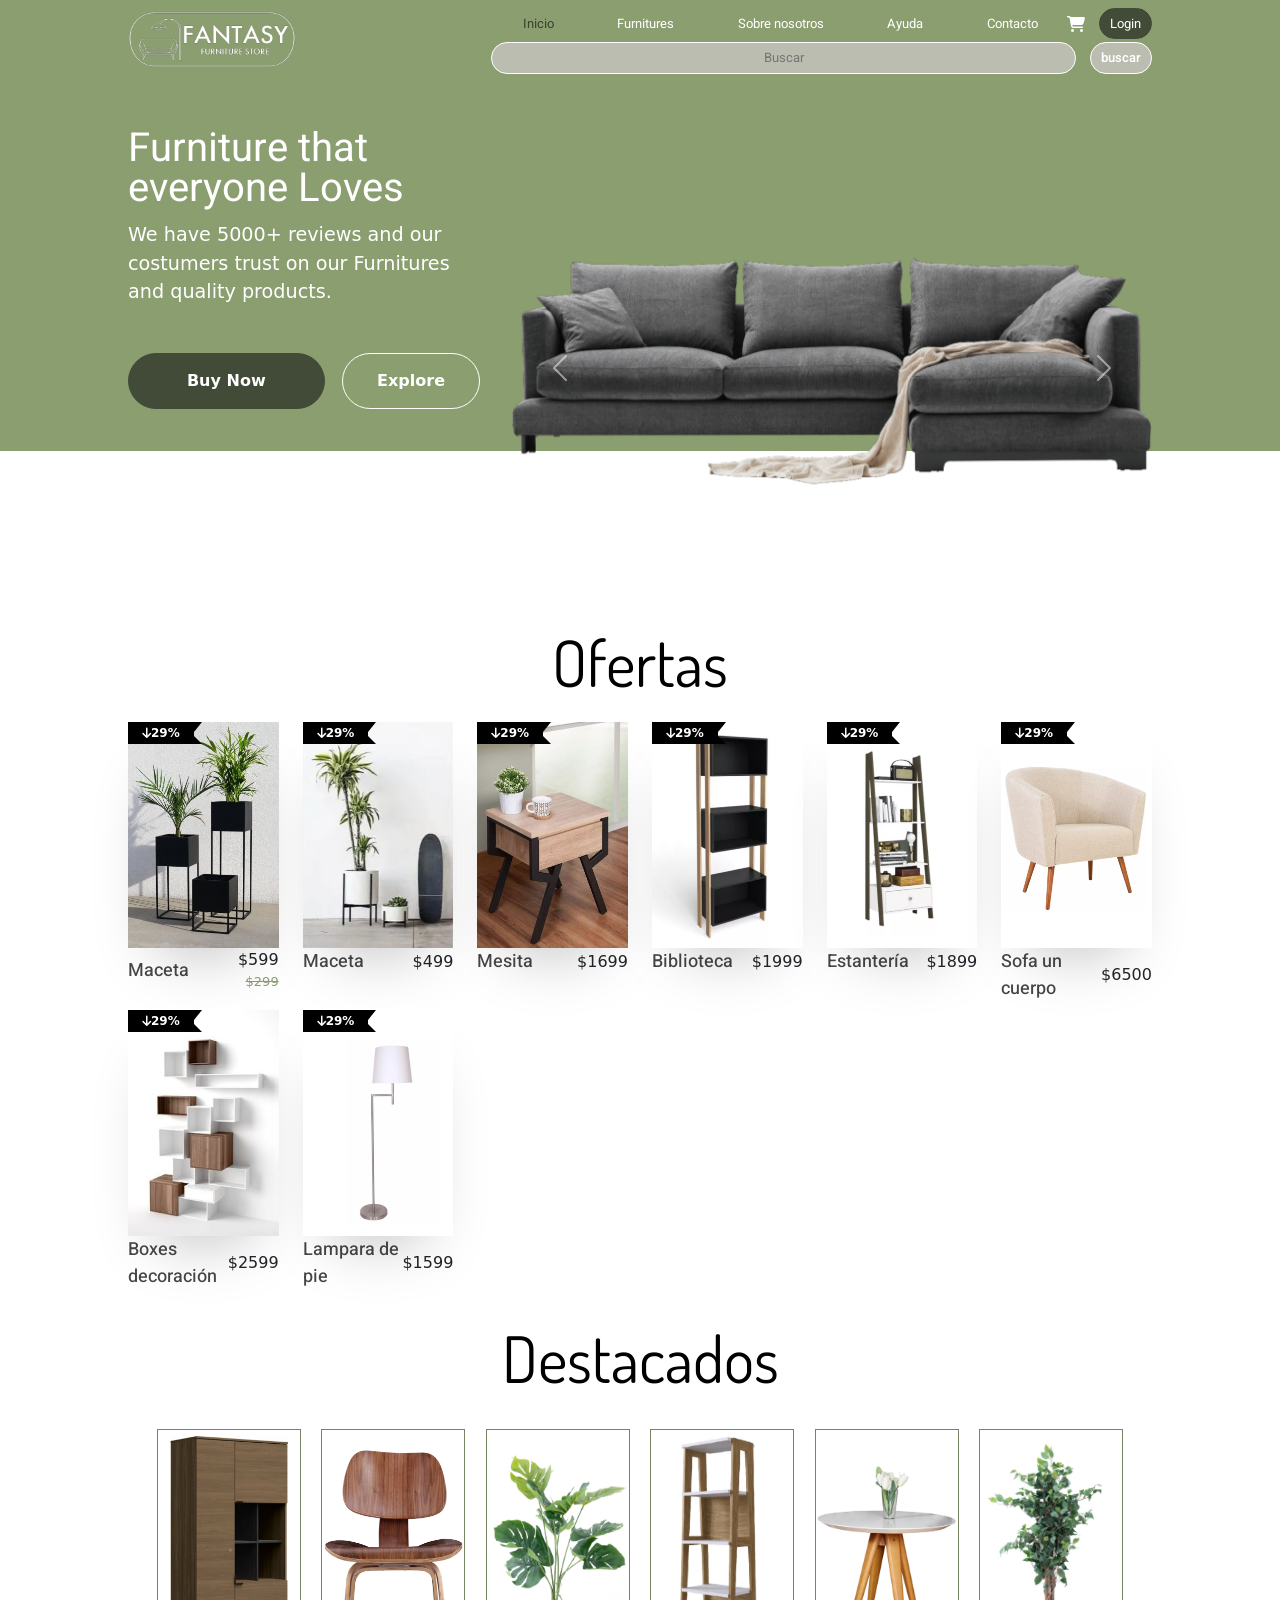
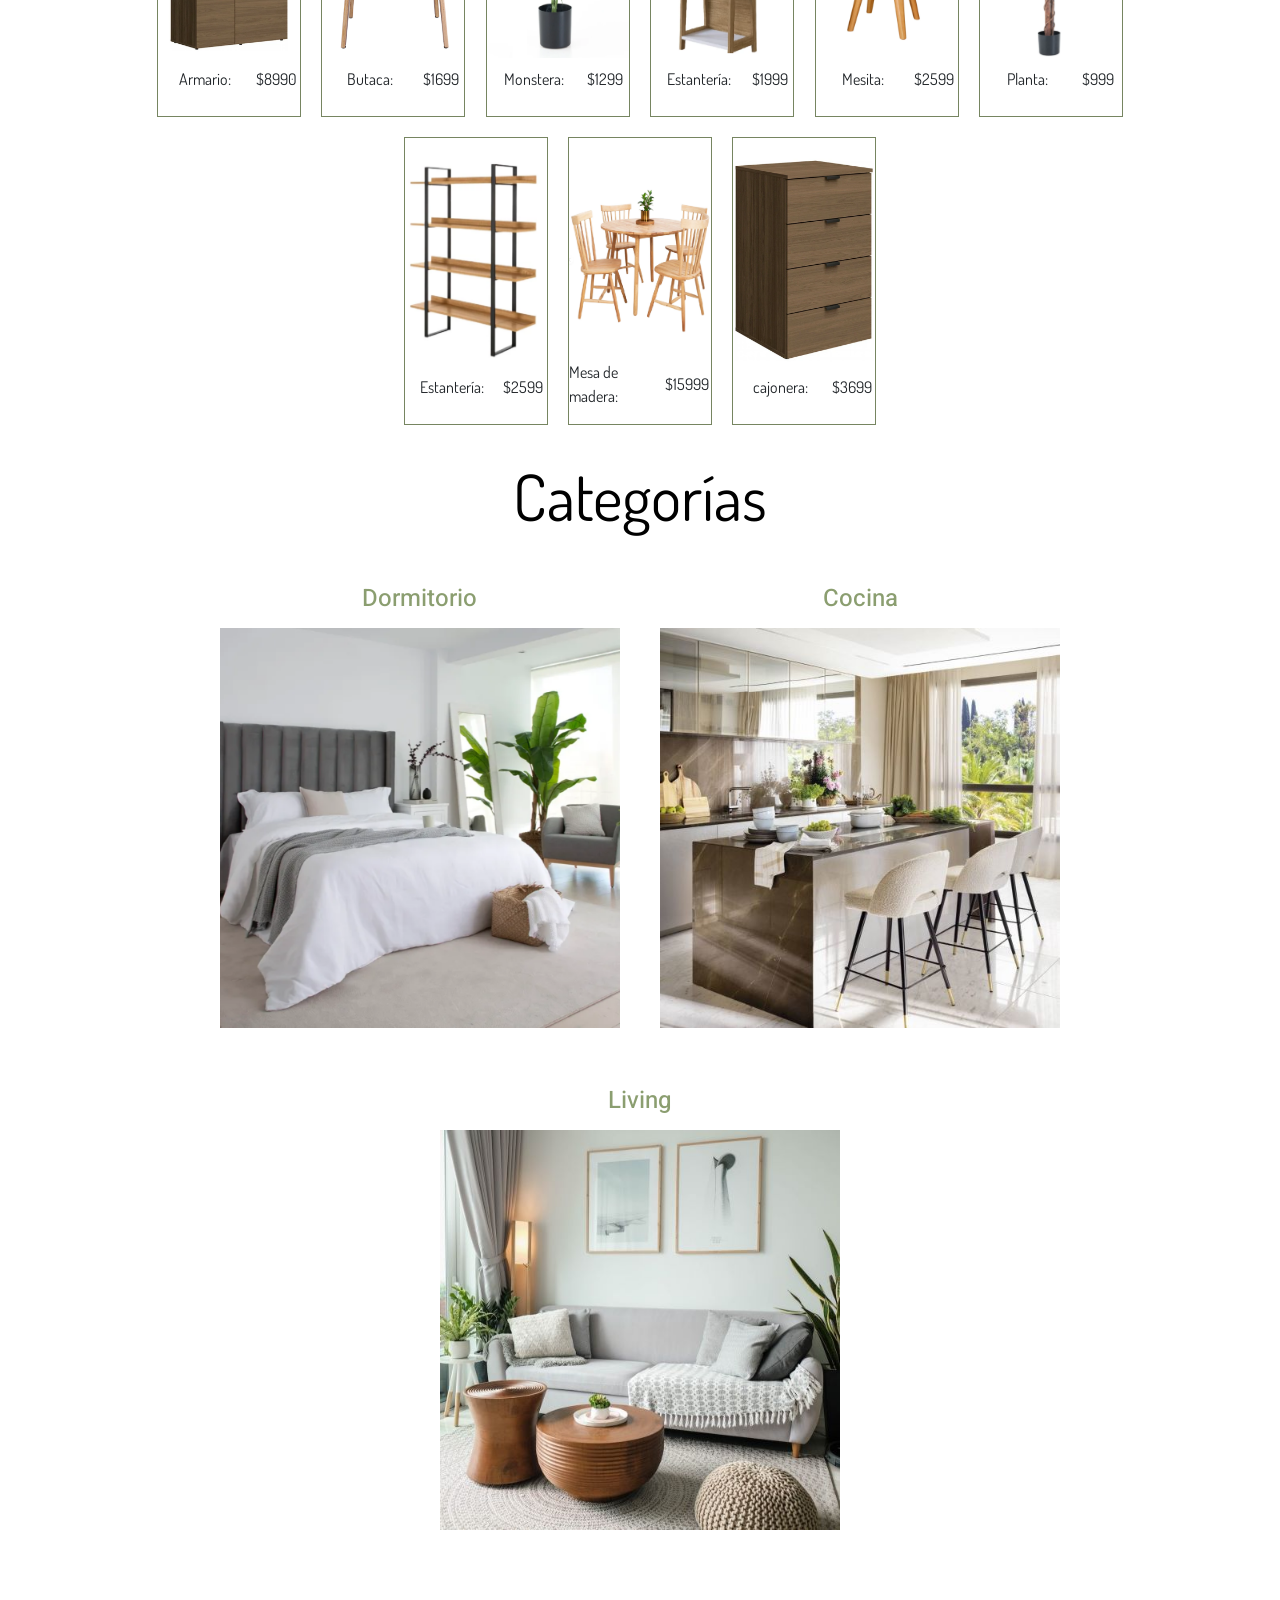
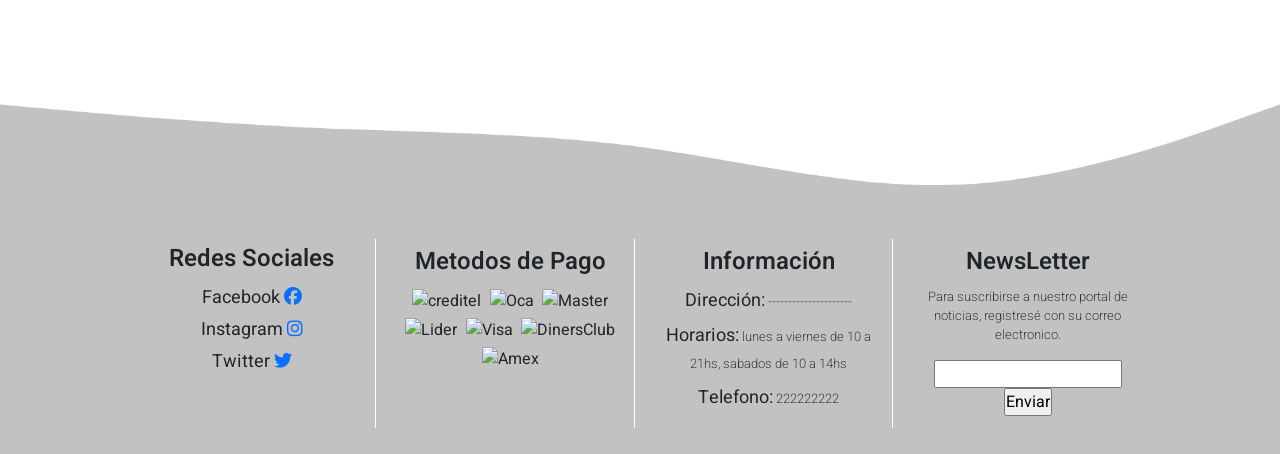
==== commit 6aee7bb8: "avance" ====
--- a/index.html
+++ b/index.html
@@ -24,6 +24,8 @@
     <link rel="stylesheet" href="https://cdnjs.cloudflare.com/ajax/libs/font-awesome/6.4.0/css/all.css" integrity="sha512-Z0kTB03S7BU+JFU0nw9mjSBcRnZm2Bvm0tzOX9/OuOuz01XQfOpa0w/N9u6Jf2f1OAdegdIPWZ9nIZZ+keEvBw==" crossorigin="anonymous" referrerpolicy="no-referrer" />
     <script>alert(window.FontAwesome.config)</script>
 
+    <!-- JS -->
+    <script src="../JS/index.js"></script>  
 </head>
 <body>
     <header>
@@ -49,7 +51,7 @@
                 <input class="header__searchButton" type="button" value="buscar">
 
                 <!-- carrito -->
-                <i id="car" class="fa-solid fa-cart-shopping "></i>
+                <i id="car" class="fa-solid fa-cart-shopping" onclick="irAlCarrito()"></i>
                 
                 <!-- Boton de menú -->
                 <div>
@@ -141,7 +143,7 @@
             <div class="row">
                 <h2>Ofertas</h2>
             </div>
-            <div class="row"><!-- SECCION DE OFERTAS -->
+            <div id="itemsOnSale" class="row"><!-- SECCION DE OFERTAS -->
 
 
                 <div class="main__onSale col-lg-2 col-md-3 col-sm-4 col-6 ">
@@ -155,7 +157,7 @@
                             <div class="saleTag"><!-- ETIQUETA DE DESCUENTO -->
                                 <span class="badge rounded-0"><i class="fa-solid fa-arrow-down"></i>29%</span>
                             </div>
-                            <img src="Imagenes/Productos/Ofertas/Macetas negras.jpg" alt="Macetas negras"><!-- IMAGEN DEL PRODUCTO -->
+                            <img src="Imagenes/Productos/Ofertas/MacetasNegras.jpg" alt="Macetas negras"><!-- IMAGEN DEL PRODUCTO -->
                             <div class=""><!-- COTON DEL CARRRITO -->
                                 <button class="btn btn-white shadow-sm rounded-pill bg-white cart-btn"><i id="articles" class="fa-solid fa-cart-shopping"></i>Añadir</button>
                             </div>
@@ -165,24 +167,25 @@
                                 <p>Maceta</p>
                             </div>
                             <div class="item__price">
-                                <span>$599</span>
-                            </div>
-                        </div>    
-                    </div>     
-                </div>
-
-                <div class="main__onSale col-lg-2 col-md-3 col-sm-4 col-6 ">
-                    <div class="main__onSale__item"><!-- PRODUCTOS -->
-                        <div class="main__onSale__item__innerBox"><!-- INTERIOR DE LA CAJA (ICONOS, IMG Y BOTON CARRITO) -->
-                            <div class="icons"><!-- icons -->
-                                <!-- links a sin hrefs aun-->
-                                <a class="text-decoration-none"><i class="fa-solid fa-heart"></i></a>
-                                <a class="text-decoration-none"><i class="fa-solid fa-eye"></i></a>
-                            </div>
-                            <div class="saleTag"><!-- ETIQUETA DE DESCUENTO -->
-                                <span class="badge rounded-0"><i class="fa-solid fa-arrow-down"></i>29%</span>
-                            </div>
-                            <img src="Imagenes/Productos/Ofertas/Macetas blancas.jpg" alt="Macetas blancas"><!-- IMAGEN DEL PRODUCTO -->
+                                <span id="precioOnSale">$599</span>
+                                <span id="precioOriginal">$299</span>
+                            </div>
+                        </div>    
+                    </div>     
+                </div>
+
+                <div class="main__onSale col-lg-2 col-md-3 col-sm-4 col-6 ">
+                    <div class="main__onSale__item"><!-- PRODUCTOS -->
+                        <div class="main__onSale__item__innerBox"><!-- INTERIOR DE LA CAJA (ICONOS, IMG Y BOTON CARRITO) -->
+                            <div class="icons"><!-- icons -->
+                                <!-- links a sin hrefs aun-->
+                                <a class="text-decoration-none"><i class="fa-solid fa-heart"></i></a>
+                                <a class="text-decoration-none"><i class="fa-solid fa-eye"></i></a>
+                            </div>
+                            <div class="saleTag"><!-- ETIQUETA DE DESCUENTO -->
+                                <span class="badge rounded-0"><i class="fa-solid fa-arrow-down"></i>29%</span>
+                            </div>
+                            <img src="Imagenes/Productos/Ofertas/MacetasBlancas.jpg" alt="Macetas blancas"><!-- IMAGEN DEL PRODUCTO -->
                             <div class=""><!-- COTON DEL CARRRITO -->
                                 <button class="btn btn-white shadow-sm rounded-pill bg-white cart-btn"><i id="articles" class="fa-solid fa-cart-shopping"></i>Añadir</button>
                             </div>
@@ -344,7 +347,7 @@
                             <div class="saleTag"><!-- ETIQUETA DE DESCUENTO -->
                                 <span class="badge rounded-0"><i class="fa-solid fa-arrow-down"></i>29%</span>
                             </div>
-                            <img src="Imagenes/Productos/Ofertas/Lampara de pie.png" alt="Lampara de pie"><!-- IMAGEN DEL PRODUCTO -->
+                            <img src="Imagenes/Productos/Ofertas/LamparaDePie.png" alt="Lampara de pie"><!-- IMAGEN DEL PRODUCTO -->
                             <div class=""><!-- COTON DEL CARRRITO -->
                                 <button class="btn btn-white shadow-sm rounded-pill bg-white cart-btn"><i id="articles" class="fa-solid fa-cart-shopping"></i>Añadir</button>
                             </div>
@@ -359,14 +362,12 @@
                         </div>    
                     </div>     
                 </div>
-
-
             </div>
     
            
  
             <h2>Destacados</h2>
-            <section class="main__newArrivals"><!-- Sección de destacados -->
+            <section id="itemsDestacados" class="main__newArrivals"><!-- Sección de destacados -->
                 <div class="main__newArrivals__item">
                     <img src="Imagenes/Productos/Destacados/Armario.png" alt="Armario de madera">
                     <p class="main__newArrivals__item__info">Armario: </p>
--- a/CSS/Style.css
+++ b/CSS/Style.css
@@ -251,7 +251,10 @@
 
 .fa-cart-shopping {
   color: #fff;
-  padding: 0 2%;
+  margin: 0 2%;
+}
+.fa-cart-shopping:hover {
+  cursor: pointer;
 }
 
 /* ----------------------------------------------------------------- */
@@ -436,6 +439,7 @@
 .main__onSale .main__onSale__item .main__onSale__item__info {
   display: flex;
   justify-content: space-between;
+  align-items: center;
 }
 .main__onSale .main__onSale__item .main__onSale__item__info .item__name {
   font-size: large;
@@ -443,6 +447,20 @@
   font-weight: 500;
   color: #464646;
 }
+.main__onSale .main__onSale__item .main__onSale__item__info .item__name p {
+  margin: 0;
+}
+.main__onSale .main__onSale__item .main__onSale__item__info .item__price {
+  display: flex;
+  flex-direction: column;
+  align-items: end;
+}
+.main__onSale .main__onSale__item .main__onSale__item__info .item__price #precioOriginal {
+  font-size: small;
+  text-decoration: line-through;
+  color: #8B9E70;
+}
+
 /* ----------------------------------------------------------------- */
 /* --------------------------------------------SECCION DE DESTACADOS */
 /* ----------------------------------------------------------------- */
@@ -812,6 +830,55 @@
 }
 
 /* ----------------------------------------------------------------------------------------------------------------------------------------------------------------------- */
+/* ------------------------------------------------------------------ CSS PARA EL CARRITO --------------------------------------------------------------------------------- */
+/* ----------------------------------------------------------------------------------------------------------------------------------------------------------------------- */
+.main__carritoContainer {
+  margin: 2% 5vw 10% 5vw;
+  padding: 5% 0 10% 0;
+}
+
+main#carrito h1 { /* Titulos H1 */
+  font: normal 400 250% "Dosis", sans-serif;
+  margin: 20px 0;
+  color: black;
+  text-align: center;
+  width: 100%;
+}
+
+.tablaCarrito {
+  width: 100%;
+  font-size: smaller;
+}
+.tablaCarrito thead tr {
+  display: flex;
+  justify-content: space-between;
+  padding: 5px 0;
+  border-bottom: 2px solid #8B9E70;
+}
+.tablaCarrito tbody tr {
+  display: flex;
+  justify-content: space-between;
+  padding: 20px 0;
+  border-bottom: 1px solid #768561;
+}
+.tablaCarrito tbody tr #cantidad {
+  width: 20%;
+}
+.tablaCarrito tbody tr #cantidad input {
+  width: 30%;
+}
+.tablaCarrito tfoot {
+  display: flex;
+  justify-content: end;
+  margin: 20px 0;
+  margin-right: 20px;
+}
+
+.btnCarrito {
+  margin-top: 30px;
+  display: flex;
+  justify-content: space-between;
+} /* ----------------------------------------------------------------------------------------------------------------------------------------------------------------------- */
 /* ------------------------------------------------------------------ CSS PARA PAG 404 --------------------------------------------------------------------------------- */
 /* ----------------------------------------------------------------------------------------------------------------------------------------------------------------------- */
 body#error_page {
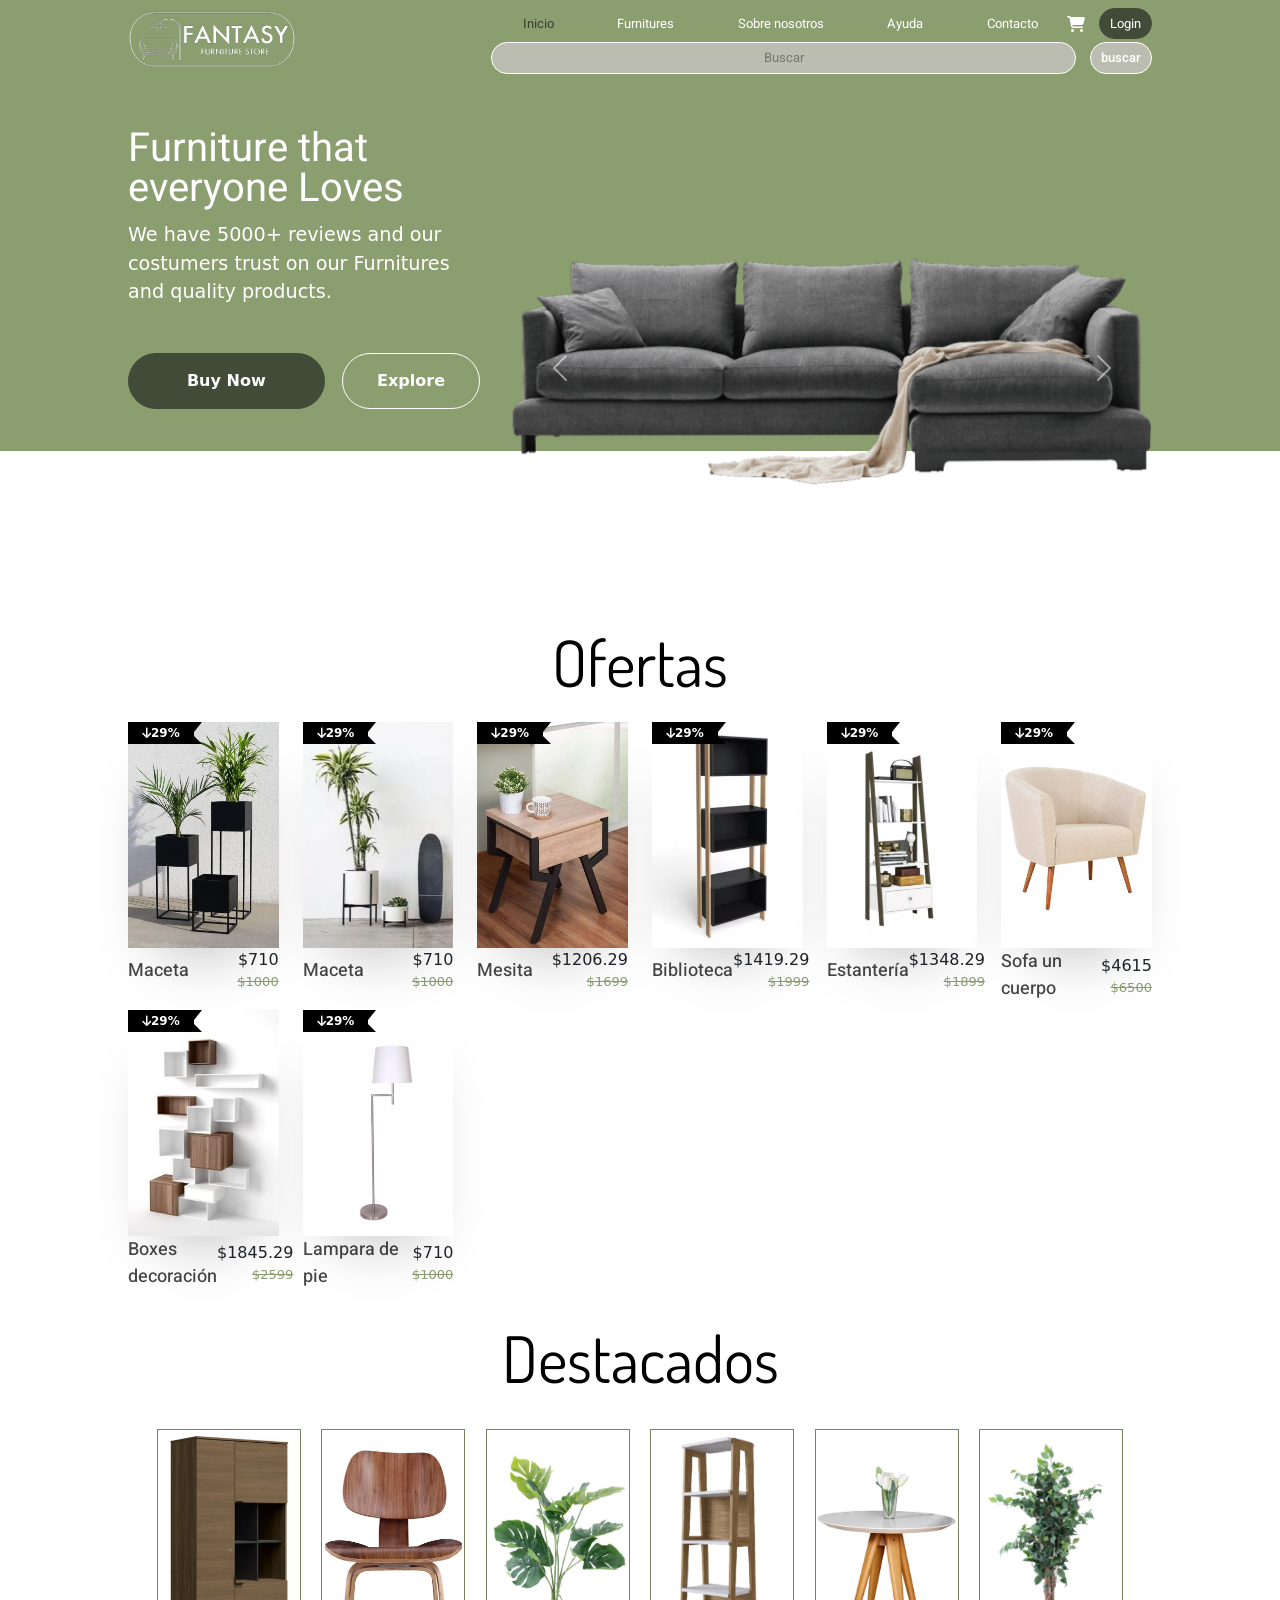
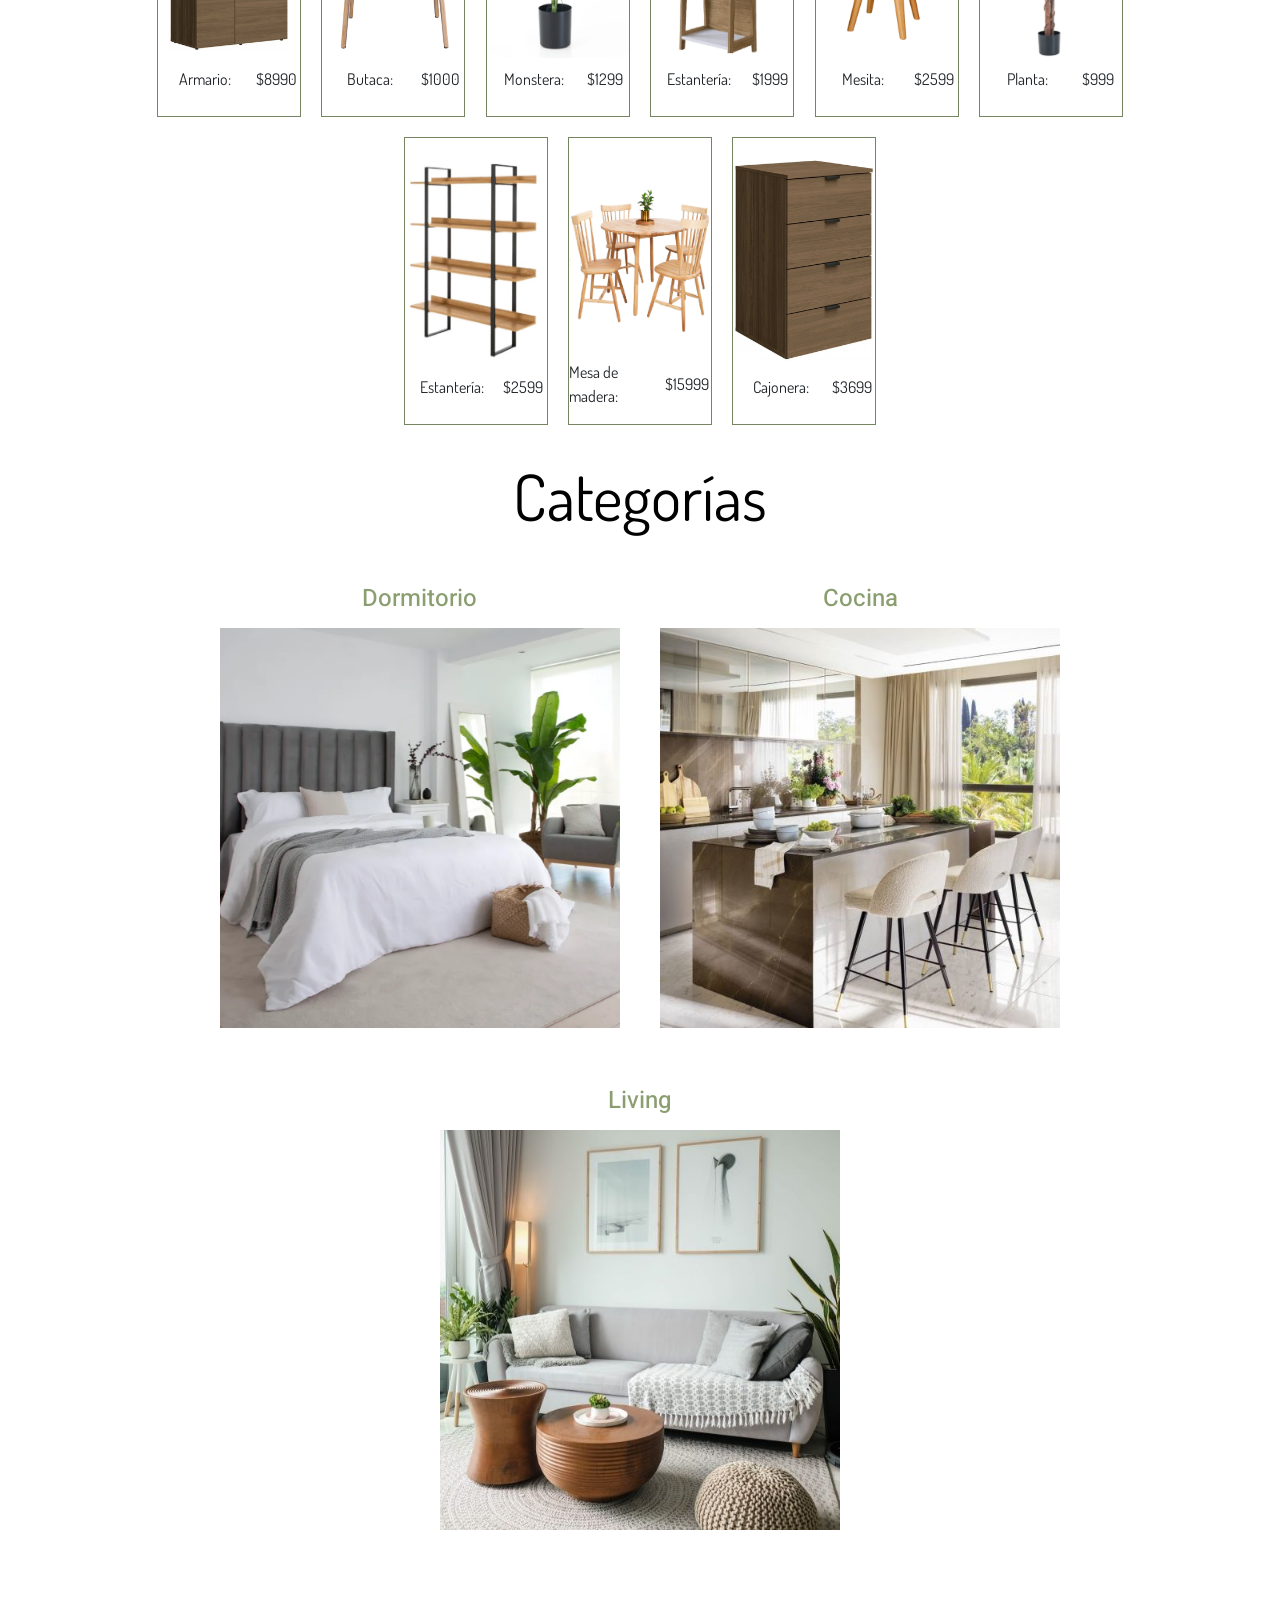
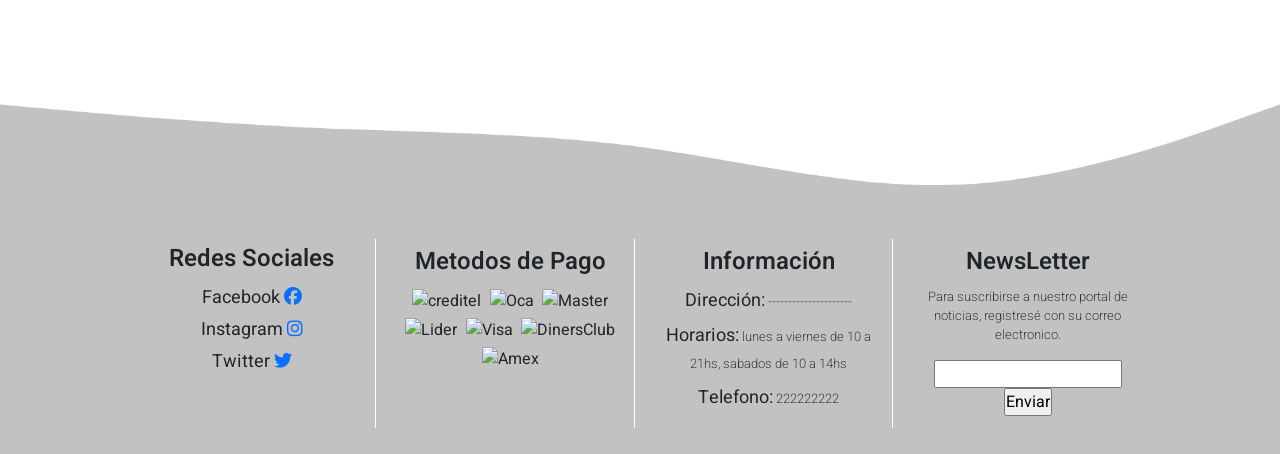
==== commit 188f4c7a: "avances" ====
--- a/index.html
+++ b/index.html
@@ -22,10 +22,11 @@
     <!-- FontAwesome -->
     <script src="https://kit.fontawesome.com/87469b5455.js" crossorigin="anonymous"></script>
     <link rel="stylesheet" href="https://cdnjs.cloudflare.com/ajax/libs/font-awesome/6.4.0/css/all.css" integrity="sha512-Z0kTB03S7BU+JFU0nw9mjSBcRnZm2Bvm0tzOX9/OuOuz01XQfOpa0w/N9u6Jf2f1OAdegdIPWZ9nIZZ+keEvBw==" crossorigin="anonymous" referrerpolicy="no-referrer" />
-    <script>alert(window.FontAwesome.config)</script>
 
     <!-- JS -->
-    <script src="../JS/index.js"></script>  
+    <script defer src="JS/general.js"></script>
+    <script defer src="JS/carrito.js"></script>
+    <script defer src="JS/index.js"></script>  
 </head>
 <body>
     <header>
@@ -51,7 +52,7 @@
                 <input class="header__searchButton" type="button" value="buscar">
 
                 <!-- carrito -->
-                <i id="car" class="fa-solid fa-cart-shopping" onclick="irAlCarrito()"></i>
+                <i id="car" class="fa-solid fa-cart-shopping" onclick="irAlCarritoDesdeIndex()"></i>
                 
                 <!-- Boton de menú -->
                 <div>
@@ -143,276 +144,15 @@
             <div class="row">
                 <h2>Ofertas</h2>
             </div>
-            <div id="itemsOnSale" class="row"><!-- SECCION DE OFERTAS -->
-
-
-                <div class="main__onSale col-lg-2 col-md-3 col-sm-4 col-6 ">
-                    <div class="main__onSale__item"><!-- PRODUCTOS -->
-                        <div class="main__onSale__item__innerBox"><!-- INTERIOR DE LA CAJA (ICONOS, IMG Y BOTON CARRITO) -->
-                            <div class="icons"><!-- icons -->
-                                <!-- links a sin hrefs aun-->
-                                <a class="text-decoration-none "><i class="fa-solid fa-heart"></i></a>
-                                <a class="text-decoration-none "><i class="fa-solid fa-eye"></i></a>
-                            </div>
-                            <div class="saleTag"><!-- ETIQUETA DE DESCUENTO -->
-                                <span class="badge rounded-0"><i class="fa-solid fa-arrow-down"></i>29%</span>
-                            </div>
-                            <img src="Imagenes/Productos/Ofertas/MacetasNegras.jpg" alt="Macetas negras"><!-- IMAGEN DEL PRODUCTO -->
-                            <div class=""><!-- COTON DEL CARRRITO -->
-                                <button class="btn btn-white shadow-sm rounded-pill bg-white cart-btn"><i id="articles" class="fa-solid fa-cart-shopping"></i>Añadir</button>
-                            </div>
-                        </div>
-                        <div class="main__onSale__item__info"> <!-- INFO DEL PRODUCTO -->
-                            <div class="item__name">
-                                <p>Maceta</p>
-                            </div>
-                            <div class="item__price">
-                                <span id="precioOnSale">$599</span>
-                                <span id="precioOriginal">$299</span>
-                            </div>
-                        </div>    
-                    </div>     
-                </div>
-
-                <div class="main__onSale col-lg-2 col-md-3 col-sm-4 col-6 ">
-                    <div class="main__onSale__item"><!-- PRODUCTOS -->
-                        <div class="main__onSale__item__innerBox"><!-- INTERIOR DE LA CAJA (ICONOS, IMG Y BOTON CARRITO) -->
-                            <div class="icons"><!-- icons -->
-                                <!-- links a sin hrefs aun-->
-                                <a class="text-decoration-none"><i class="fa-solid fa-heart"></i></a>
-                                <a class="text-decoration-none"><i class="fa-solid fa-eye"></i></a>
-                            </div>
-                            <div class="saleTag"><!-- ETIQUETA DE DESCUENTO -->
-                                <span class="badge rounded-0"><i class="fa-solid fa-arrow-down"></i>29%</span>
-                            </div>
-                            <img src="Imagenes/Productos/Ofertas/MacetasBlancas.jpg" alt="Macetas blancas"><!-- IMAGEN DEL PRODUCTO -->
-                            <div class=""><!-- COTON DEL CARRRITO -->
-                                <button class="btn btn-white shadow-sm rounded-pill bg-white cart-btn"><i id="articles" class="fa-solid fa-cart-shopping"></i>Añadir</button>
-                            </div>
-                        </div>
-                        <div class="main__onSale__item__info"> <!-- INFO DEL PRODUCTO -->
-                            <div class="item__name">
-                                <p>Maceta</p>
-                            </div>
-                            <div class="item__price">
-                                <span>$499</span>
-                            </div>
-                        </div>    
-                    </div>     
-                </div>
-
-                <div class="main__onSale col-lg-2 col-md-3 col-sm-4 col-6 ">
-                    <div class="main__onSale__item"><!-- PRODUCTOS -->
-                        <div class="main__onSale__item__innerBox"><!-- INTERIOR DE LA CAJA (ICONOS, IMG Y BOTON CARRITO) -->
-                            <div class="icons"><!-- icons -->
-                                <!-- links a sin hrefs aun-->
-                                <a class="text-decoration-none"><i class="fa-solid fa-heart"></i></a>
-                                <a class="text-decoration-none"><i class="fa-solid fa-eye"></i></a>
-                            </div>
-                            <div class="saleTag"><!-- ETIQUETA DE DESCUENTO -->
-                                <span class="badge rounded-0"><i class="fa-solid fa-arrow-down"></i>29%</span>
-                            </div>
-                            <img src="Imagenes/Productos/Ofertas/Mesita.jpg" alt="Mesita de madera"><!-- IMAGEN DEL PRODUCTO -->
-                            <div class=""><!-- COTON DEL CARRRITO -->
-                                <button class="btn btn-white shadow-sm rounded-pill bg-white cart-btn"><i id="articles" class="fa-solid fa-cart-shopping"></i>Añadir</button>
-                            </div>
-                        </div>
-                        <div class="main__onSale__item__info"> <!-- INFO DEL PRODUCTO -->
-                            <div class="item__name">
-                                <p>Mesita</p>
-                            </div>
-                            <div class="item__price">
-                                <span>$1699</span>
-                            </div>
-                        </div>    
-                    </div>     
-                </div>
-
-                <div class="main__onSale col-lg-2 col-md-3 col-sm-4 col-6 ">
-                    <div class="main__onSale__item"><!-- PRODUCTOS -->
-                        <div class="main__onSale__item__innerBox"><!-- INTERIOR DE LA CAJA (ICONOS, IMG Y BOTON CARRITO) -->
-                            <div class="icons"><!-- icons -->
-                                <!-- links a sin hrefs aun-->
-                                <a class="text-decoration-none"><i class="fa-solid fa-heart"></i></a>
-                                <a class="text-decoration-none"><i class="fa-solid fa-eye"></i></a>
-                            </div>
-                            <div class="saleTag"><!-- ETIQUETA DE DESCUENTO -->
-                                <span class="badge rounded-0"><i class="fa-solid fa-arrow-down"></i>29%</span>
-                            </div>
-                            <img src="Imagenes/Productos/Ofertas/Estantería.png" alt="Biblioteca"><!-- IMAGEN DEL PRODUCTO -->
-                            <div class=""><!-- COTON DEL CARRRITO -->
-                                <button class="btn btn-white shadow-sm rounded-pill bg-white cart-btn"><i id="articles" class="fa-solid fa-cart-shopping"></i>Añadir</button>
-                            </div>
-                        </div>
-                        <div class="main__onSale__item__info"> <!-- INFO DEL PRODUCTO -->
-                            <div class="item__name">
-                                <p>Biblioteca</p>
-                            </div>
-                            <div class="item__price">
-                                <span>$1999</span>
-                            </div>
-                        </div>    
-                    </div>     
-                </div>
-
-                <div class="main__onSale col-lg-2 col-md-3 col-sm-4 col-6 ">
-                    <div class="main__onSale__item"><!-- PRODUCTOS -->
-                        <div class="main__onSale__item__innerBox"><!-- INTERIOR DE LA CAJA (ICONOS, IMG Y BOTON CARRITO) -->
-                            <div class="icons"><!-- icons -->
-                                <!-- links a sin hrefs aun-->
-                                <a class="text-decoration-none"><i class="fa-solid fa-heart"></i></a>
-                                <a class="text-decoration-none"><i class="fa-solid fa-eye"></i></a>
-                            </div>
-                            <div class="saleTag"><!-- ETIQUETA DE DESCUENTO -->
-                                <span class="badge rounded-0"><i class="fa-solid fa-arrow-down"></i>29%</span>
-                            </div>
-                            <img src="Imagenes/Productos/Ofertas/estanteria2.png" alt="Estantería"><!-- IMAGEN DEL PRODUCTO -->
-                            <div class=""><!-- COTON DEL CARRRITO -->
-                                <button class="btn btn-white shadow-sm rounded-pill bg-white cart-btn"><i id="articles" class="fa-solid fa-cart-shopping"></i>Añadir</button>
-                            </div>
-                        </div>
-                        <div class="main__onSale__item__info"> <!-- INFO DEL PRODUCTO -->
-                            <div class="item__name">
-                                <p>Estantería</p>
-                            </div>
-                            <div class="item__price">
-                                <span>$1899</span>
-                            </div>
-                        </div>    
-                    </div>     
-                </div>
-
-                <div class="main__onSale col-lg-2 col-md-3 col-sm-4 col-6 ">
-                    <div class="main__onSale__item"><!-- PRODUCTOS -->
-                        <div class="main__onSale__item__innerBox"><!-- INTERIOR DE LA CAJA (ICONOS, IMG Y BOTON CARRITO) -->
-                            <div class="icons"><!-- icons -->
-                                <!-- links a sin hrefs aun-->
-                                <a class="text-decoration-none"><i class="fa-solid fa-heart"></i></a>
-                                <a class="text-decoration-none"><i class="fa-solid fa-eye"></i></a>
-                            </div>
-                            <div class="saleTag"><!-- ETIQUETA DE DESCUENTO -->
-                                <span class="badge rounded-0"><i class="fa-solid fa-arrow-down"></i>29%</span>
-                            </div>
-                            <img src="Imagenes/Productos/Ofertas/Sofa.png" alt="Sofa de un cuerpo"><!-- IMAGEN DEL PRODUCTO -->
-                            <div class=""><!-- COTON DEL CARRRITO -->
-                                <button class="btn btn-white shadow-sm rounded-pill bg-white cart-btn"><i id="articles" class="fa-solid fa-cart-shopping"></i>Añadir</button>
-                            </div>
-                        </div>
-                        <div class="main__onSale__item__info"> <!-- INFO DEL PRODUCTO -->
-                            <div class="item__name">
-                                <p>Sofa un cuerpo</p>
-                            </div>
-                            <div class="item__price">
-                                <span>$6500</span>
-                            </div>
-                        </div>    
-                    </div>     
-                </div>
-
-                <div class="main__onSale col-lg-2 col-md-3 col-sm-4 col-6 ">
-                    <div class="main__onSale__item"><!-- PRODUCTOS -->
-                        <div class="main__onSale__item__innerBox"><!-- INTERIOR DE LA CAJA (ICONOS, IMG Y BOTON CARRITO) -->
-                            <div class="icons"><!-- icons -->
-                                <!-- links a sin hrefs aun-->
-                                <a class="text-decoration-none"><i class="fa-solid fa-heart"></i></a>
-                                <a class="text-decoration-none"><i class="fa-solid fa-eye"></i></a>
-                            </div>
-                            <div class="saleTag"><!-- ETIQUETA DE DESCUENTO -->
-                                <span class="badge rounded-0"><i class="fa-solid fa-arrow-down"></i>29%</span>
-                            </div>
-                            <img src="Imagenes/Productos/Ofertas/Boxes.jpg" alt="Boxes de decoración"><!-- IMAGEN DEL PRODUCTO -->
-                            <div class=""><!-- COTON DEL CARRRITO -->
-                                <button class="btn btn-white shadow-sm rounded-pill bg-white cart-btn"><i id="articles" class="fa-solid fa-cart-shopping"></i>Añadir</button>
-                            </div>
-                        </div>
-                        <div class="main__onSale__item__info"> <!-- INFO DEL PRODUCTO -->
-                            <div class="item__name">
-                                <p>Boxes decoración</p>
-                            </div>
-                            <div class="item__price">
-                                <span>$2599</span>
-                            </div>
-                        </div>    
-                    </div>     
-                </div>
-
-                <div class="main__onSale col-lg-2 col-md-3 col-sm-4 col-6 ">
-                    <div class="main__onSale__item"><!-- PRODUCTOS -->
-                        <div class="main__onSale__item__innerBox"><!-- INTERIOR DE LA CAJA (ICONOS, IMG Y BOTON CARRITO) -->
-                            <div class="icons"><!-- icons -->
-                                <!-- links a sin hrefs aun-->
-                                <a class="text-decoration-none"><i class="fa-solid fa-heart"></i></a>
-                                <a class="text-decoration-none"><i class="fa-solid fa-eye"></i></a>
-                            </div>
-                            <div class="saleTag"><!-- ETIQUETA DE DESCUENTO -->
-                                <span class="badge rounded-0"><i class="fa-solid fa-arrow-down"></i>29%</span>
-                            </div>
-                            <img src="Imagenes/Productos/Ofertas/LamparaDePie.png" alt="Lampara de pie"><!-- IMAGEN DEL PRODUCTO -->
-                            <div class=""><!-- COTON DEL CARRRITO -->
-                                <button class="btn btn-white shadow-sm rounded-pill bg-white cart-btn"><i id="articles" class="fa-solid fa-cart-shopping"></i>Añadir</button>
-                            </div>
-                        </div>
-                        <div class="main__onSale__item__info"> <!-- INFO DEL PRODUCTO -->
-                            <div class="item__name">
-                                <p>Lampara de pie</p>
-                            </div>
-                            <div class="item__price">
-                                <span>$1599</span>
-                            </div>
-                        </div>    
-                    </div>     
-                </div>
+            <div id="itemsOnSale" class="row"><!-- SECCION DE OFERTAS AGREGADAS DESDE JS-->
+
             </div>
     
            
  
             <h2>Destacados</h2>
-            <section id="itemsDestacados" class="main__newArrivals"><!-- Sección de destacados -->
-                <div class="main__newArrivals__item">
-                    <img src="Imagenes/Productos/Destacados/Armario.png" alt="Armario de madera">
-                    <p class="main__newArrivals__item__info">Armario: </p>
-                    <p class="main__newArrivals__item__price">$8990</p>
-                </div>
-                <div class="main__newArrivals__item">
-                    <img src="Imagenes/Productos/Destacados/Butaca.png" alt="Butaca de madera">
-                    <p class="main__newArrivals__item__info">Butaca: </p>
-                    <p class="main__newArrivals__item__price">$1699</p>
-                </div>
-                <div class="main__newArrivals__item">
-                    <img src="Imagenes/Productos/Destacados/Monstera.png" alt="Planta monstera">
-                    <p class="main__newArrivals__item__info">Monstera: </p>
-                    <p class="main__newArrivals__item__price">$1299</p>
-                </div>
-                <div class="main__newArrivals__item">
-                    <img src="Imagenes/Productos/Destacados/Estanteria.png" alt="Estantería de madera">
-                    <p class="main__newArrivals__item__info">Estantería: </p>
-                    <p class="main__newArrivals__item__price">$1999</p>
-                </div>
-                <div class="main__newArrivals__item">
-                    <img src="Imagenes/Productos/Destacados/Mesita.png" alt="Mesita">
-                    <p class="main__newArrivals__item__info">Mesita: </p>
-                    <p class="main__newArrivals__item__price">$2599</p>
-                </div>
-                <div class="main__newArrivals__item">
-                    <img src="Imagenes/Productos/Destacados/Planta.png" alt="planta">
-                    <p class="main__newArrivals__item__info">Planta: </p>
-                    <p class="main__newArrivals__item__price">$999</p>
-                </div>  
-                <div class="main__newArrivals__item">
-                    <img src="Imagenes/Productos/Destacados/Rack-estanteria.png" alt="Estantería">
-                    <p class="main__newArrivals__item__info">Estantería: </p>
-                    <p class="main__newArrivals__item__price">$2599</p>
-                </div>  
-                <div class="main__newArrivals__item">
-                    <img src="Imagenes/Productos/Destacados/Mesa.png" alt="Mesa de madera">
-                    <p class="main__newArrivals__item__info">Mesa de madera: </p>
-                    <p class="main__newArrivals__item__price">$15999</p>
-                </div>  
-                <div class="main__newArrivals__item">
-                    <img src="Imagenes/Productos/Destacados/Cajonera.png" alt="Cajonera">
-                    <p class="main__newArrivals__item__info">cajonera: </p>
-                    <p class="main__newArrivals__item__price">$3699</p>
-                </div>  
+            <section id="itemsDestacados" class="main__newArrivals"><!-- sECCION DE DESTACADOS AGREGADOS DESDE JS -->
+
             </section>
 
             <h2>Categorías</h2>
--- a/CSS/Style.css
+++ b/CSS/Style.css
@@ -834,51 +834,87 @@
 /* ----------------------------------------------------------------------------------------------------------------------------------------------------------------------- */
 .main__carritoContainer {
   margin: 2% 5vw 10% 5vw;
-  padding: 5% 0 10% 0;
+  padding-bottom: 10%;
 }
 
 main#carrito h1 { /* Titulos H1 */
   font: normal 400 250% "Dosis", sans-serif;
+  padding-bottom: 5%;
   margin: 20px 0;
   color: black;
   text-align: center;
   width: 100%;
 }
 
+/* lista de productos en carrito */
 .tablaCarrito {
   width: 100%;
   font-size: smaller;
 }
-.tablaCarrito thead tr {
+.tablaCarrito .cabezaLista {
   display: flex;
   justify-content: space-between;
   padding: 5px 0;
   border-bottom: 2px solid #8B9E70;
 }
-.tablaCarrito tbody tr {
+.tablaCarrito .cabezaLista p {
+  display: flex;
+  justify-content: center;
+  width: 14%;
+}
+.tablaCarrito .cuerpoLista .prodCarrito {
   display: flex;
   justify-content: space-between;
+  align-items: center;
   padding: 20px 0;
   border-bottom: 1px solid #768561;
 }
-.tablaCarrito tbody tr #cantidad {
-  width: 20%;
-}
-.tablaCarrito tbody tr #cantidad input {
-  width: 30%;
-}
-.tablaCarrito tfoot {
+.tablaCarrito .cuerpoLista .prodCarrito div {
+  display: flex;
+  justify-content: center;
+  width: 14%;
+  margin: 0;
+}
+.tablaCarrito .cuerpoLista .prodCarrito div .imgCarrito {
+  width: 5vw;
+}
+.tablaCarrito .cuerpoLista .prodCarrito div input {
+  width: 50%;
+}
+.tablaCarrito .cuerpoLista .prodCarrito p {
+  display: flex;
+  justify-content: center;
+  width: 14%;
+  margin: 0;
+}
+.tablaCarrito .pieLista {
   display: flex;
   justify-content: end;
   margin: 20px 0;
   margin-right: 20px;
 }
 
-.btnCarrito {
+/* Botones */
+.botonesCarrito {
   margin-top: 30px;
   display: flex;
   justify-content: space-between;
-} /* ----------------------------------------------------------------------------------------------------------------------------------------------------------------------- */
+}
+.botonesCarrito .btn {
+  width: 30%;
+  padding: 15px 0;
+  margin: 1% 0;
+  border-radius: 30px;
+  background-color: #8B9E70;
+  color: white;
+  font-weight: 600;
+  cursor: pointer;
+}
+.botonesCarrito .btn:hover {
+  background-color: #3a422f;
+}
+
+/* ----------------------------------------------------------------------------------------------------------------------------------------------------------------------- */
 /* ------------------------------------------------------------------ CSS PARA PAG 404 --------------------------------------------------------------------------------- */
 /* ----------------------------------------------------------------------------------------------------------------------------------------------------------------------- */
 body#error_page {
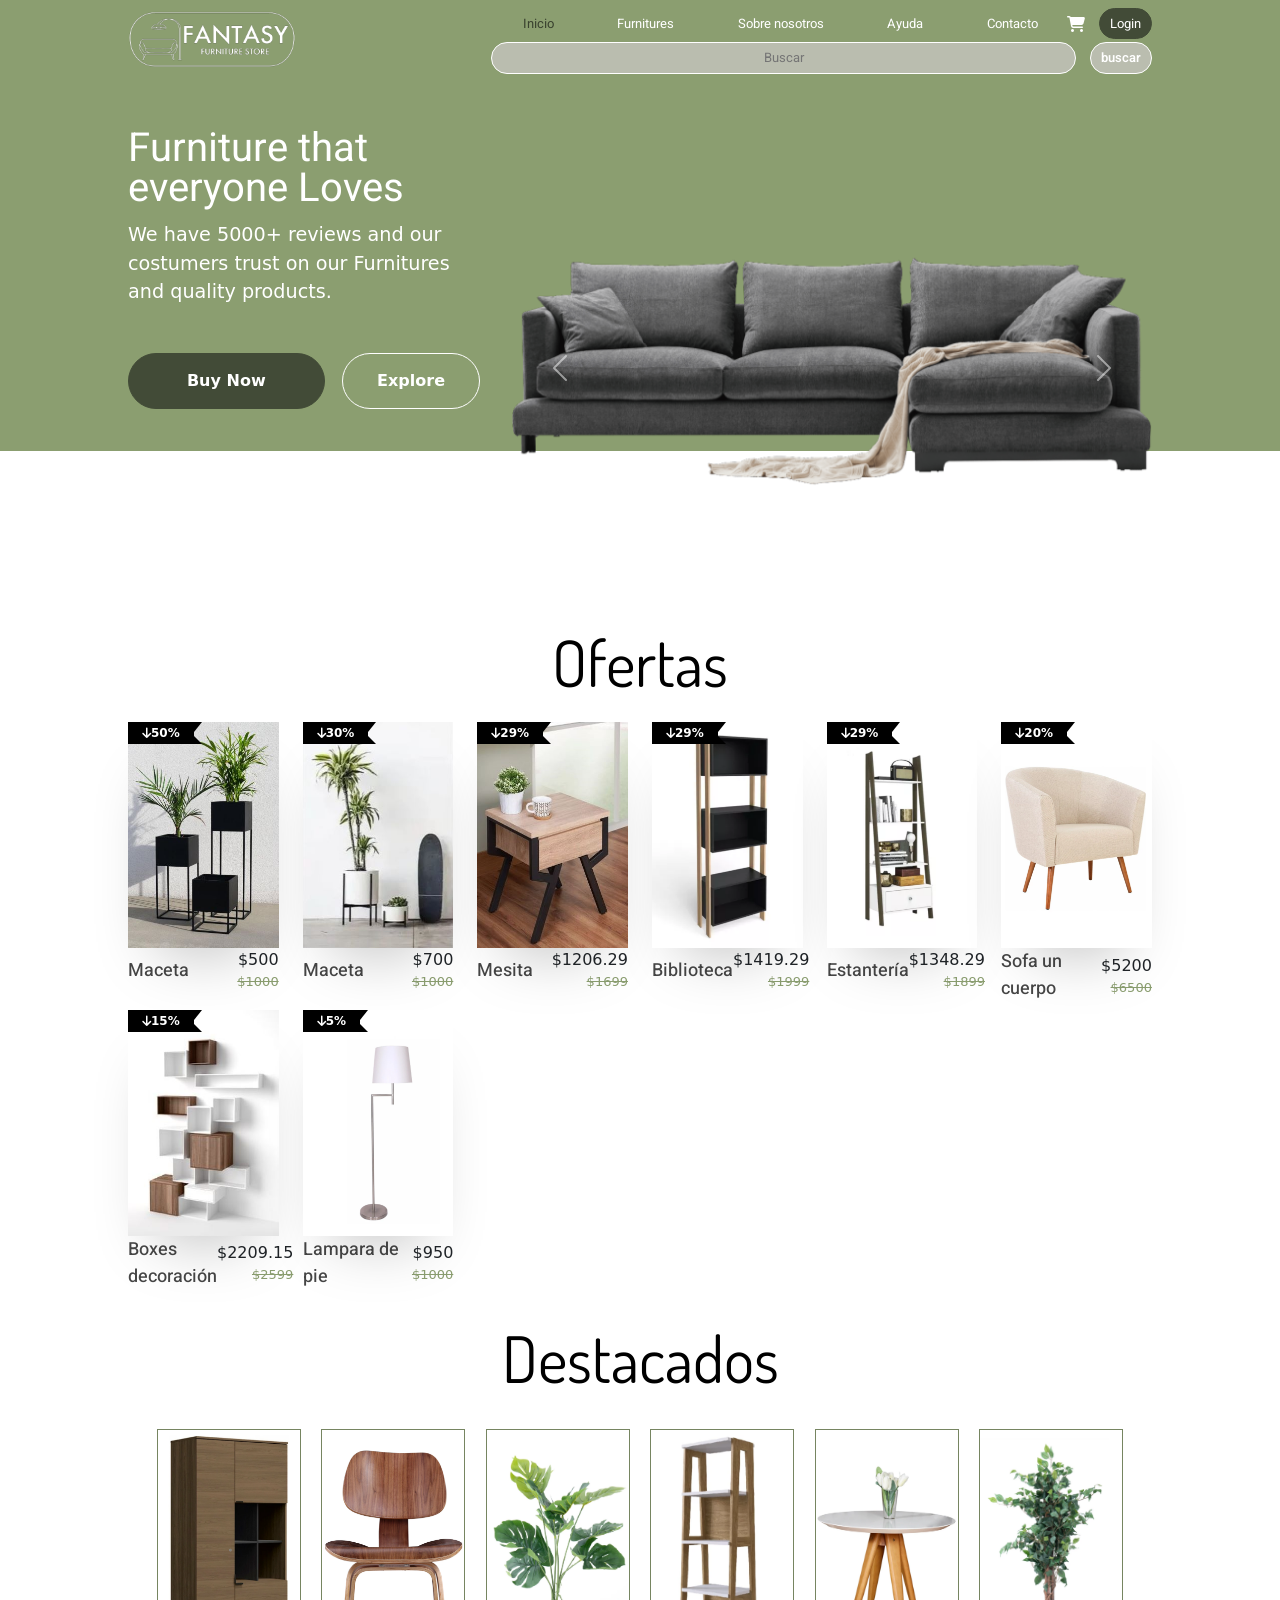
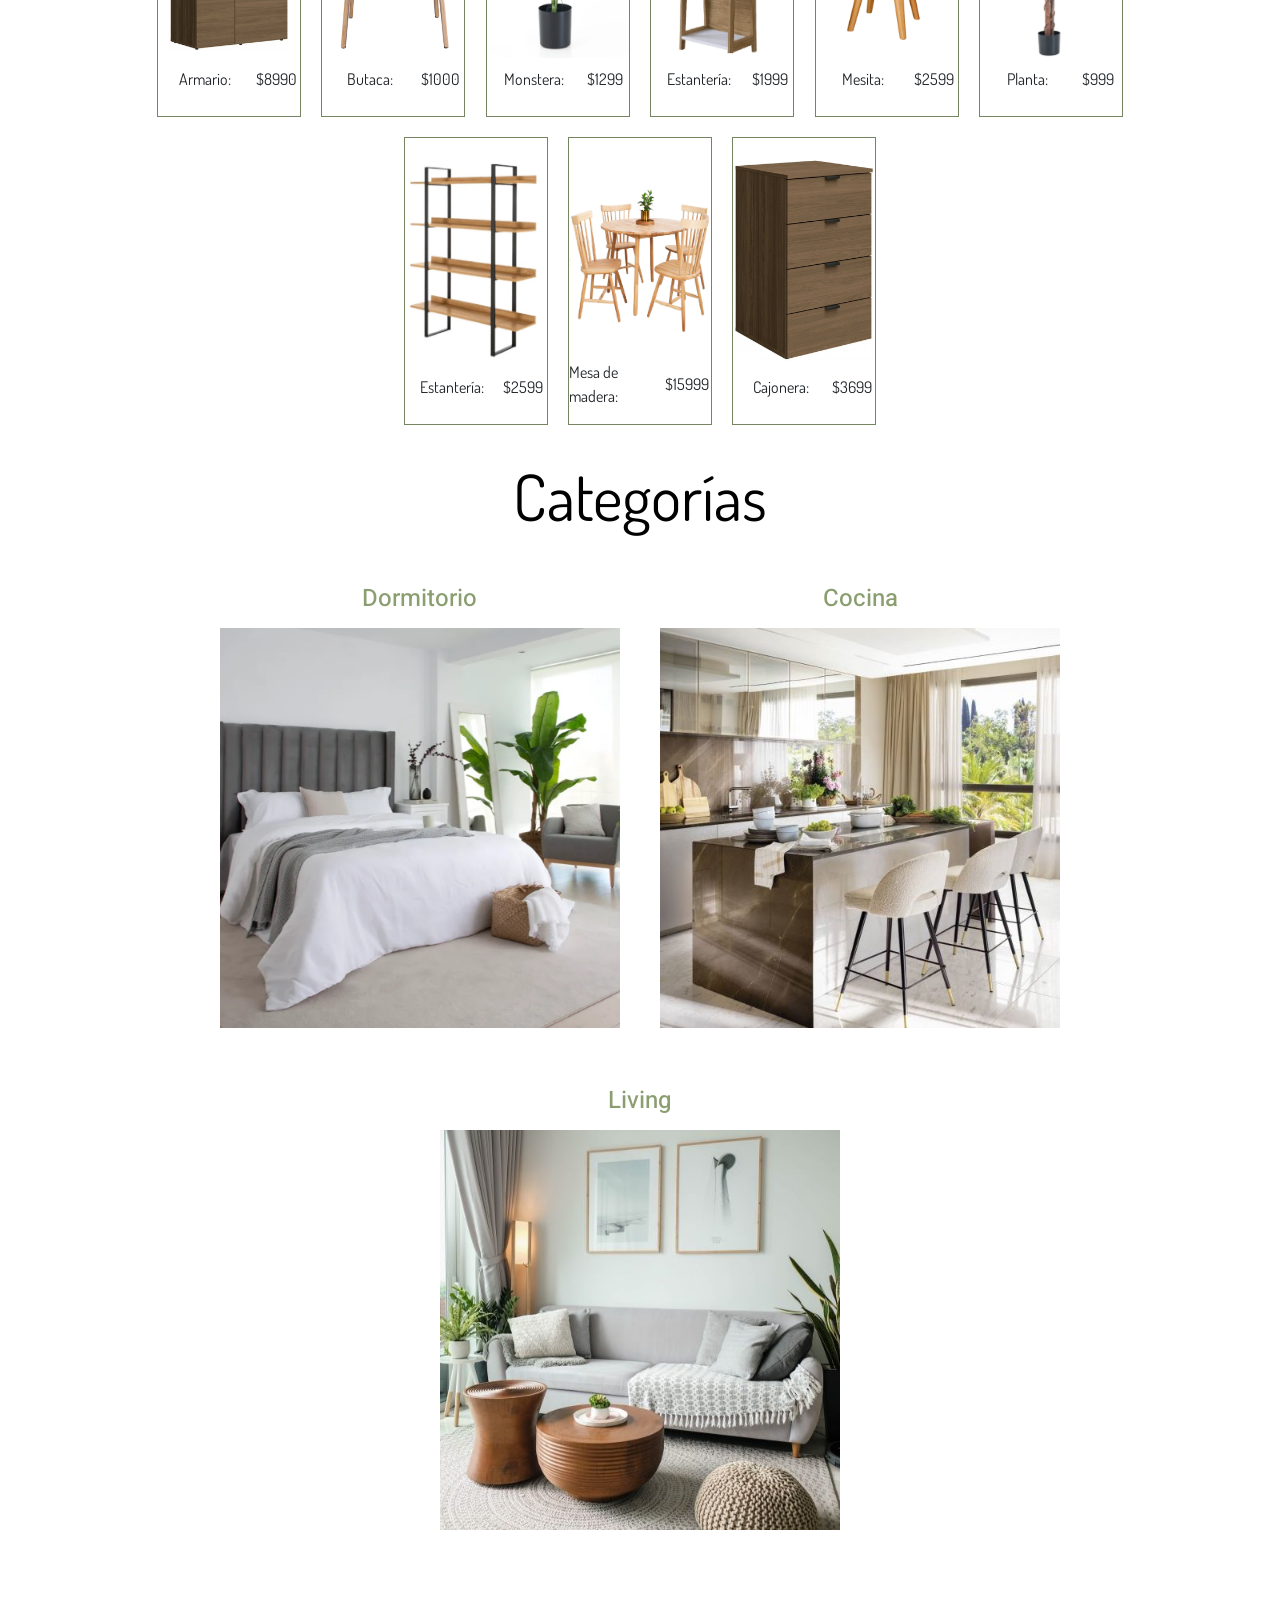
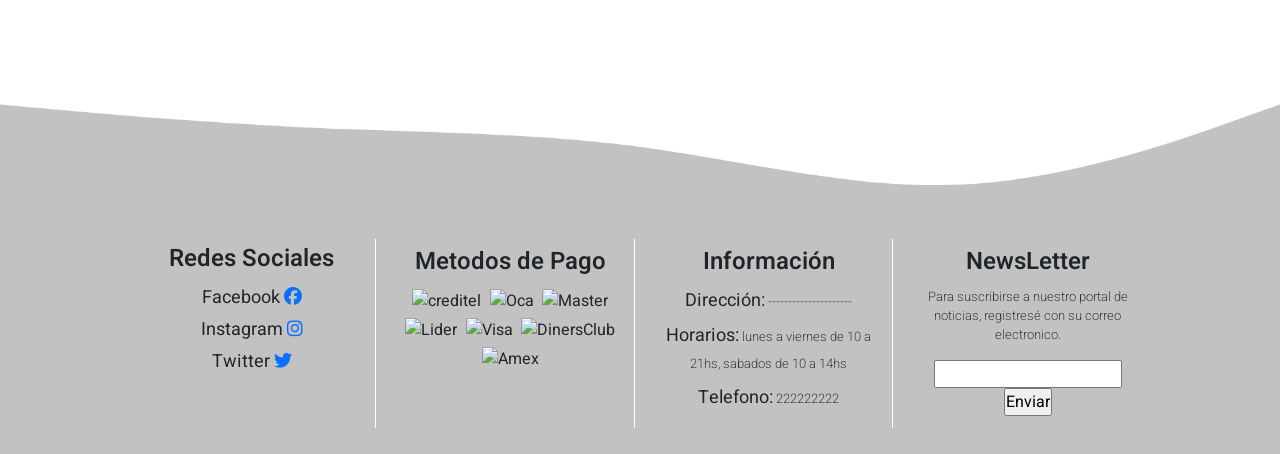
==== commit 8e41daaf: "carrito terminado, (faltan redondear numeros)" ====
--- a/index.html
+++ b/index.html
@@ -25,7 +25,6 @@
 
     <!-- JS -->
     <script defer src="JS/general.js"></script>
-    <script defer src="JS/carrito.js"></script>
     <script defer src="JS/index.js"></script>  
 </head>
 <body>
@@ -52,7 +51,7 @@
                 <input class="header__searchButton" type="button" value="buscar">
 
                 <!-- carrito -->
-                <i id="car" class="fa-solid fa-cart-shopping" onclick="irAlCarritoDesdeIndex()"></i>
+                <i id="car" class="fa-solid fa-cart-shopping" onclick="irAlCarritoDesdeIndex()"><span><!-- Contador desde JS --></span></i>
                 
                 <!-- Boton de menú -->
                 <div>
--- a/CSS/Style.css
+++ b/CSS/Style.css
@@ -869,6 +869,24 @@
   padding: 20px 0;
   border-bottom: 1px solid #768561;
 }
+.tablaCarrito .cuerpoLista .prodCarrito .cantidadProdCarrito {
+  display: flex;
+  justify-content: center;
+  align-items: center;
+}
+.tablaCarrito .cuerpoLista .prodCarrito .cantidadProdCarrito .btn {
+  border-radius: 20px;
+  border-color: #8B9E70;
+  font-size: medium;
+}
+.tablaCarrito .cuerpoLista .prodCarrito .cantidadProdCarrito .btn:active {
+  background-color: #8B9E70;
+  color: white;
+}
+.tablaCarrito .cuerpoLista .prodCarrito .cantidadProdCarrito span {
+  font-size: medium;
+  margin: 6%;
+}
 .tablaCarrito .cuerpoLista .prodCarrito div {
   display: flex;
   justify-content: center;
@@ -878,8 +896,8 @@
 .tablaCarrito .cuerpoLista .prodCarrito div .imgCarrito {
   width: 5vw;
 }
-.tablaCarrito .cuerpoLista .prodCarrito div input {
-  width: 50%;
+.tablaCarrito .cuerpoLista .prodCarrito div i {
+  cursor: pointer;
 }
 .tablaCarrito .cuerpoLista .prodCarrito p {
   display: flex;
@@ -887,11 +905,34 @@
   width: 14%;
   margin: 0;
 }
+.tablaCarrito .cuerpoLista .carritoVacio {
+  display: flex;
+  justify-content: center;
+  align-items: center;
+  width: 100%;
+  padding: 5%;
+  font-size: larger;
+  font-weight: 600;
+}
 .tablaCarrito .pieLista {
   display: flex;
-  justify-content: end;
+  justify-content: space-between;
   margin: 20px 0;
   margin-right: 20px;
+}
+.tablaCarrito .pieLista .btnVaciarCarrito {
+  width: 10%;
+  padding: 5px 0;
+  margin: 1% 0;
+  border-radius: 30px;
+  background-color: white;
+  color: #8B9E70;
+  font-weight: 600;
+  cursor: pointer;
+}
+.tablaCarrito .pieLista .btnVaciarCarrito:hover {
+  background-color: #8B9E70;
+  color: white;
 }
 
 /* Botones */
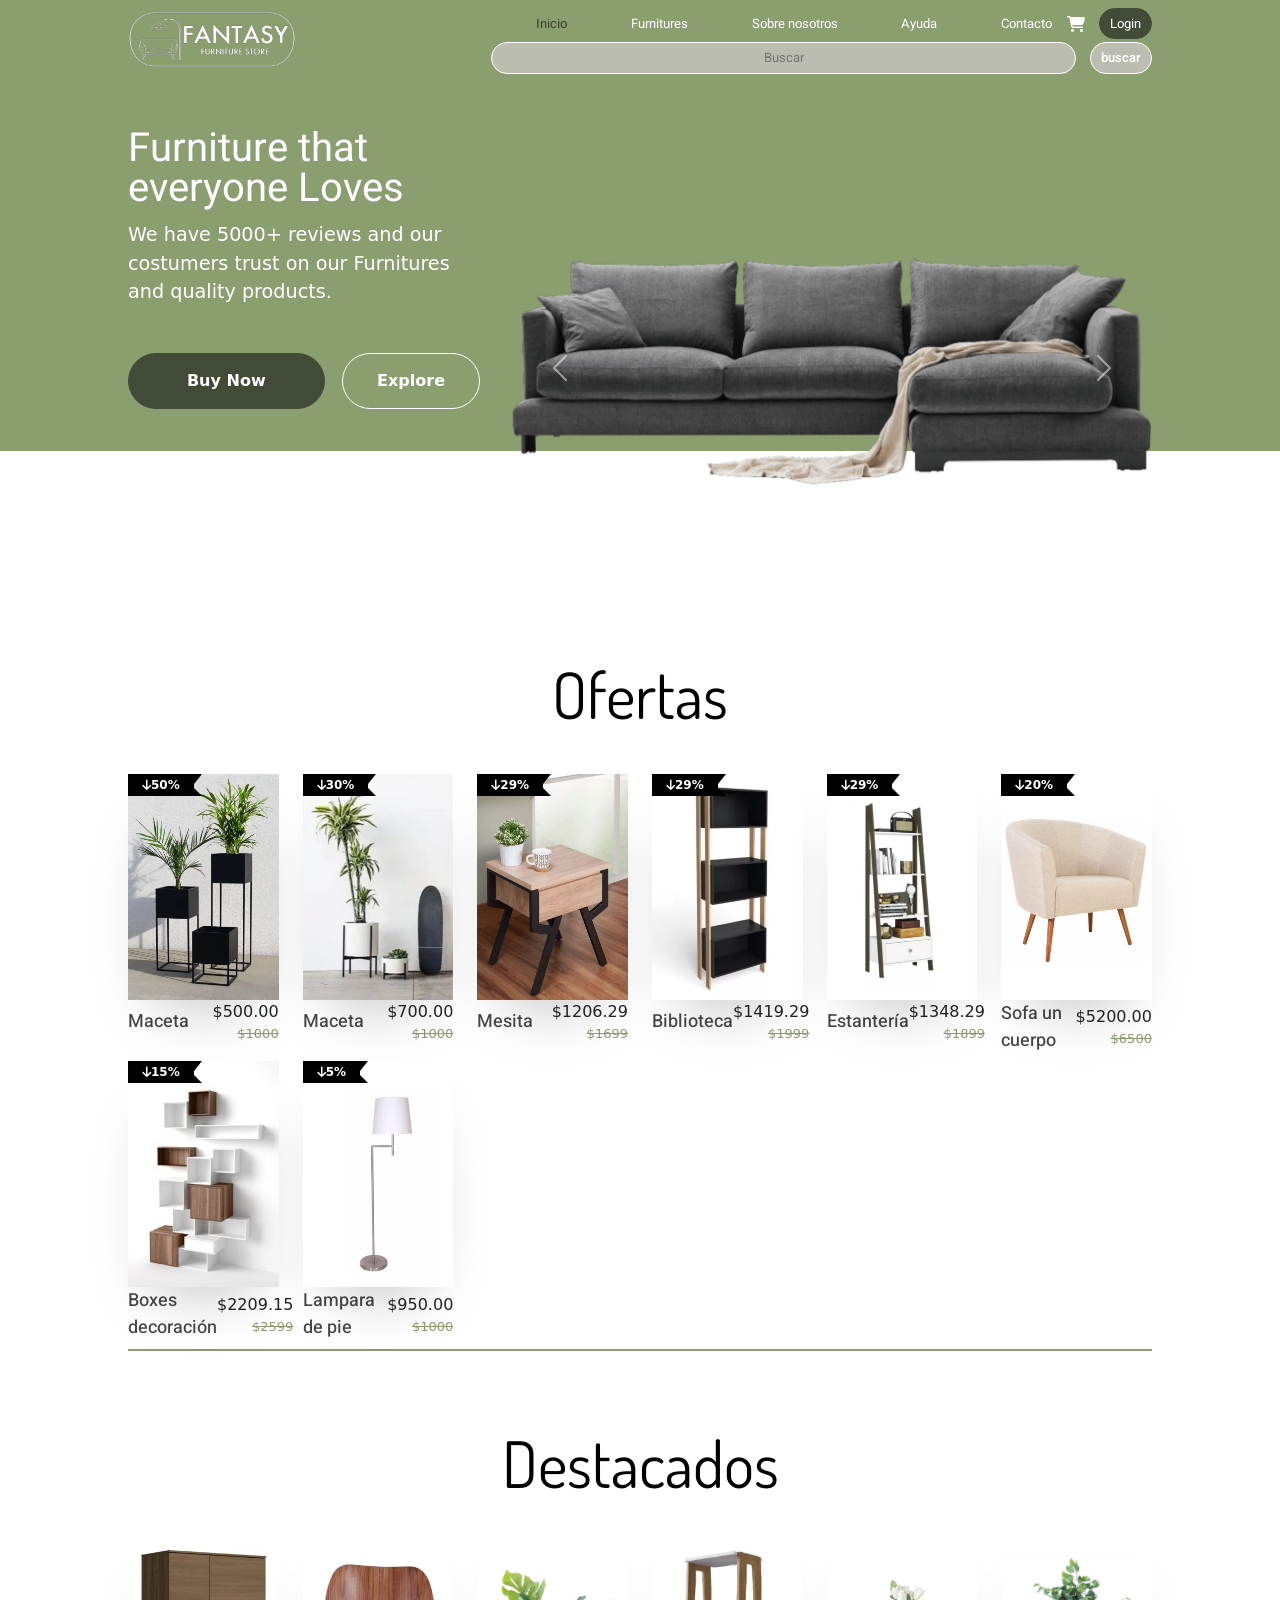
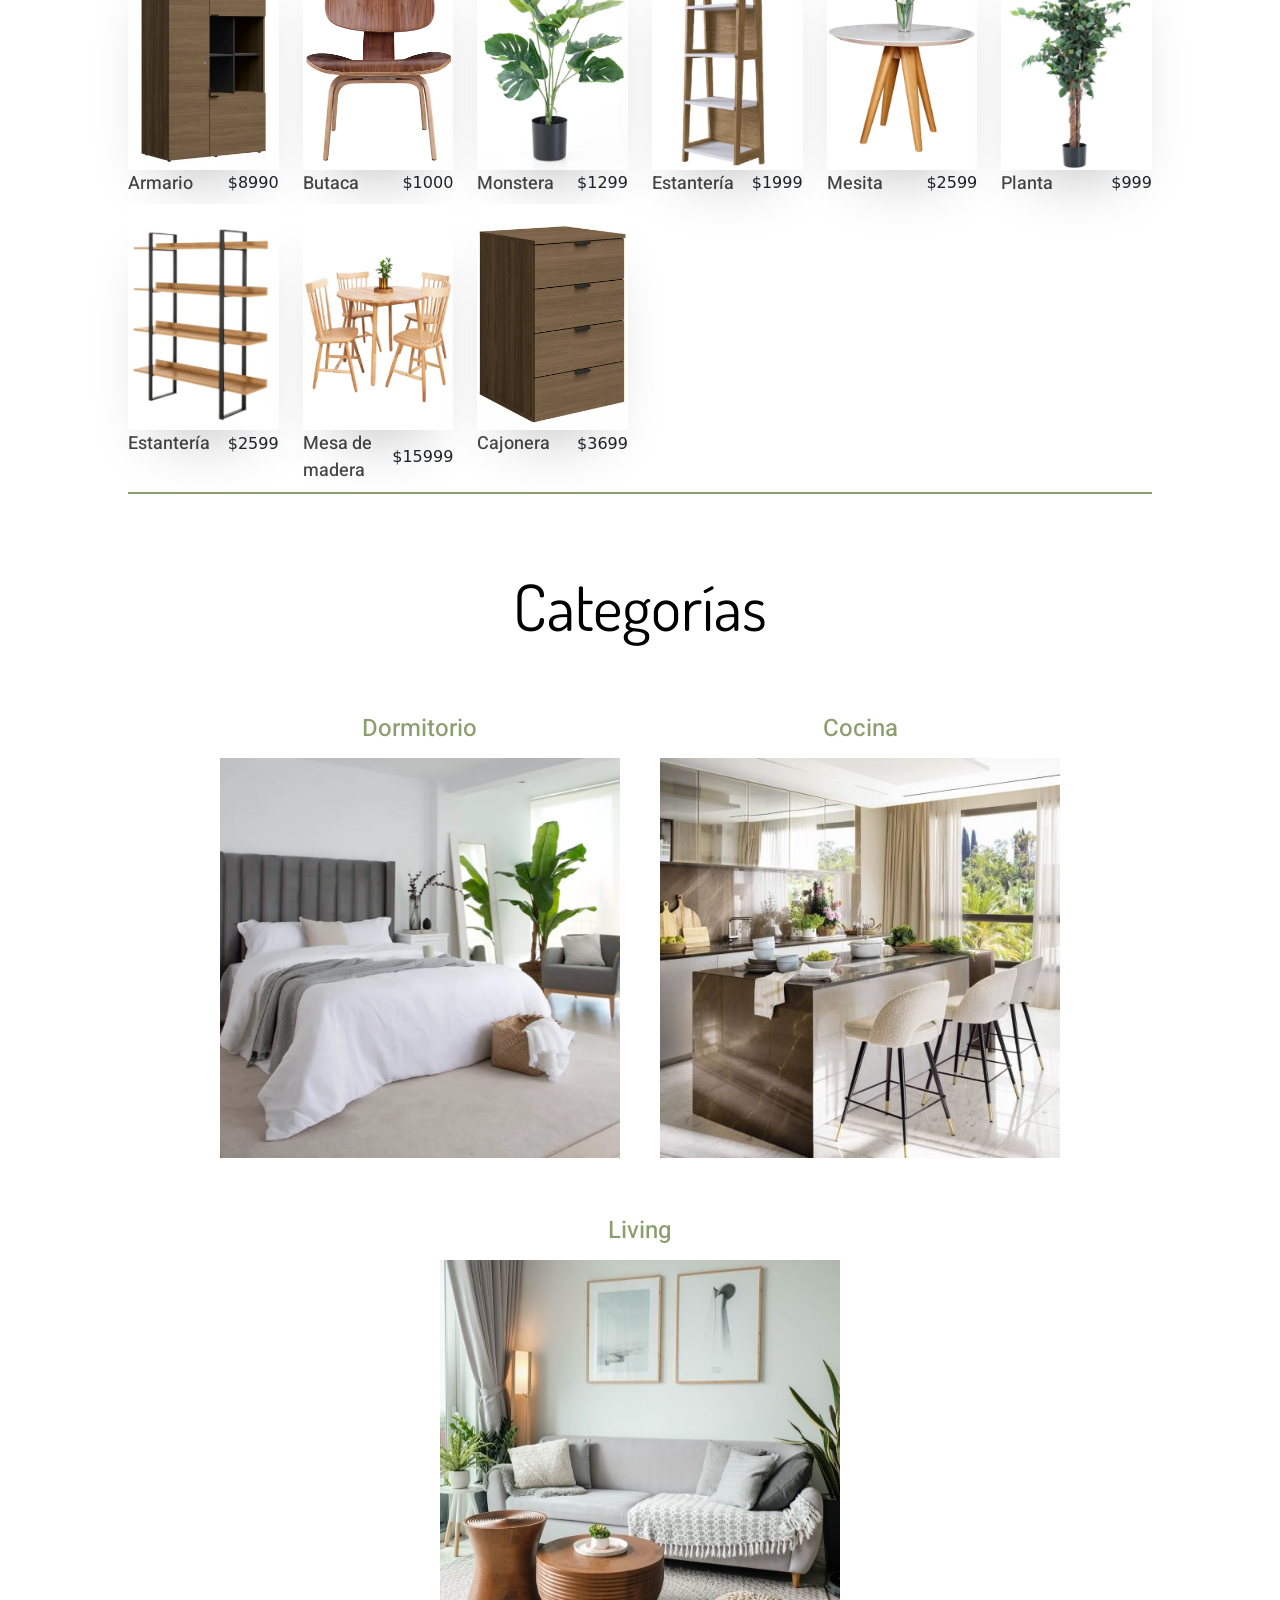
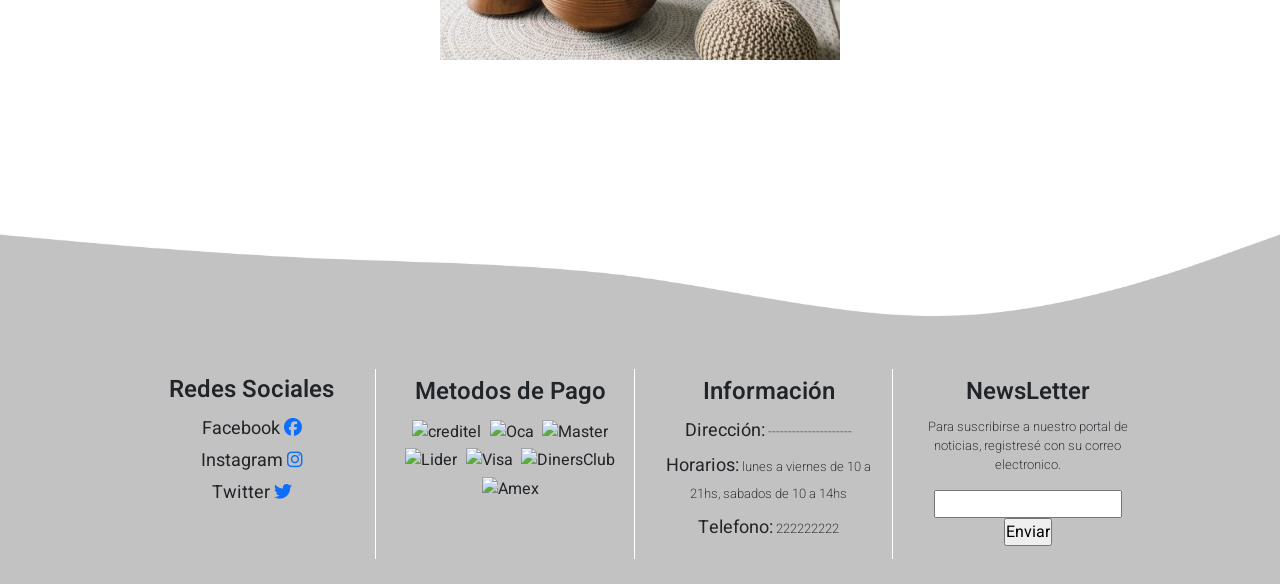
==== commit 552d94ac: "avances" ====
--- a/index.html
+++ b/index.html
@@ -139,20 +139,22 @@
 <!---------------------------------------------------------------------------------------------------------------------------------------------------------------------------------->
     <main id="index"> 
         <div class="main__indexContainer">
+
             <!-- Seccion de ofertas -->
-            <div class="row">
-                <h2>Ofertas</h2>
-            </div>
-            <div id="itemsOnSale" class="row"><!-- SECCION DE OFERTAS AGREGADAS DESDE JS-->
-
-            </div>
-    
+            <h2>Ofertas</h2>
+            <div class="section_container">
+                <section id="itemsOnSale" class="row">
+                    <!-- SECCION DE OFERTAS AGREGADAS DESDE JS-->
+                </section>
+            </div>
            
- 
+            <!-- Seccion de Destacados -->
             <h2>Destacados</h2>
-            <section id="itemsDestacados" class="main__newArrivals"><!-- sECCION DE DESTACADOS AGREGADOS DESDE JS -->
-
-            </section>
+            <div class="section_container">
+                <section id="itemsDestacados" class="row">
+                    <!-- sECCION DE DESTACADOS AGREGADOS DESDE JS -->
+                </section>
+            </div>
 
             <h2>Categorías</h2>
             <section class="main__categories"><!-- Sección de categorías -->
--- a/CSS/Style.css
+++ b/CSS/Style.css
@@ -251,7 +251,7 @@
 
 .fa-cart-shopping {
   color: #fff;
-  margin: 0 2%;
+  margin: 0 2% 0 0;
 }
 .fa-cart-shopping:hover {
   cursor: pointer;
@@ -353,17 +353,26 @@
 .main__indexContainer {
   margin: 2% 5vw 10% 5vw;
 }
+.main__indexContainer h2 {
+  padding: 5% 0 2% 0;
+}
+.main__indexContainer .section_container {
+  border-bottom: 2px solid #8B9E70;
+}
 
 /* ----------------------------------------------------------------- */
-/* --------------------------------------------SECCION DE OFERTAS */
+/* --------------------------------------------TARJETAS DE ITEMS --- */
 /* ----------------------------------------------------------------- */
-.main__onSale .main__onSale__item {
+.main__itemContainer .main__item {
   padding-bottom: 5%;
 }
-.main__onSale .main__onSale__item .main__onSale__item__innerBox {
+.main__itemContainer .main__item:hover {
+  transform: scale(1.1, 1.1);
+}
+.main__itemContainer .main__item .item__innerBox {
   position: relative;
 }
-.main__onSale .main__onSale__item .main__onSale__item__innerBox .icons {
+.main__itemContainer .main__item .item__innerBox .icons {
   position: absolute;
   display: flex;
   flex-direction: column;
@@ -373,7 +382,7 @@
   transition: all 0.2s ease-in-out, transform 0.2s ease-in-out, opacity 0.2 ease-in-out;
   opacity: 1;
 }
-.main__onSale .main__onSale__item .main__onSale__item__innerBox .icons a {
+.main__itemContainer .main__item .item__innerBox .icons a {
   height: 40px;
   width: 40px;
   display: flex;
@@ -384,17 +393,17 @@
   background: #fff;
   color: black;
 }
-.main__onSale .main__onSale__item .main__onSale__item__innerBox .icons a:active {
+.main__itemContainer .main__item .item__innerBox .icons a:active {
   color: #8B9E70;
 }
-.main__onSale .main__onSale__item .main__onSale__item__innerBox .saleTag .badge {
+.main__itemContainer .main__item .item__innerBox .saleTag .badge {
   background: #000;
   font-size: 12px;
   padding: 5px 14px;
   top: 0;
   position: absolute;
 }
-.main__onSale .main__onSale__item .main__onSale__item__innerBox .saleTag .badge:before {
+.main__itemContainer .main__item .item__innerBox .saleTag .badge:before {
   border-width: 10px 0 0 10px;
   border-color: transparent transparent transparent #000;
   content: "";
@@ -404,7 +413,7 @@
   bottom: 0;
   border-style: solid;
 }
-.main__onSale .main__onSale__item .main__onSale__item__innerBox .saleTag .badge:after {
+.main__itemContainer .main__item .item__innerBox .saleTag .badge:after {
   border-width: 10px 8px 0 10px;
   border-color: #000 transparent transparent;
   content: "";
@@ -414,13 +423,13 @@
   top: 0;
   border-style: solid;
 }
-.main__onSale .main__onSale__item .main__onSale__item__innerBox img {
+.main__itemContainer .main__item .item__innerBox img {
   box-shadow: 0 33px 61px -29px rgba(0, 0, 0, 0.26);
   height: 100%;
   width: 100%;
   object-fit: cover;
 }
-.main__onSale .main__onSale__item .main__onSale__item__innerBox .cart-btn {
+.main__itemContainer .main__item .item__innerBox .cart-btn {
   position: absolute;
   bottom: 0px;
   text-align: center;
@@ -430,86 +439,35 @@
   color: #000;
   transition: all 0.2s ease-in-out, transform 0.2s ease-in-out, opacity 0.2 ease-in-out;
 }
-.main__onSale .main__onSale__item .main__onSale__item__innerBox .cart-btn:hover {
+.main__itemContainer .main__item .item__innerBox .cart-btn:hover {
   background: rgb(212, 210, 210) !important;
 }
-.main__onSale .main__onSale__item .main__onSale__item__innerBox .cart-btn .fa-cart-shopping#articles {
+.main__itemContainer .main__item .item__innerBox .cart-btn .fa-cart-shopping#articles {
   color: #000;
 }
-.main__onSale .main__onSale__item .main__onSale__item__info {
+.main__itemContainer .main__item .item__info {
   display: flex;
   justify-content: space-between;
   align-items: center;
 }
-.main__onSale .main__onSale__item .main__onSale__item__info .item__name {
+.main__itemContainer .main__item .item__info .item__name {
   font-size: large;
   font-family: "Heebo", sans-serif;
   font-weight: 500;
   color: #464646;
 }
-.main__onSale .main__onSale__item .main__onSale__item__info .item__name p {
+.main__itemContainer .main__item .item__info .item__name p {
   margin: 0;
 }
-.main__onSale .main__onSale__item .main__onSale__item__info .item__price {
+.main__itemContainer .main__item .item__info .item__price {
   display: flex;
   flex-direction: column;
   align-items: end;
 }
-.main__onSale .main__onSale__item .main__onSale__item__info .item__price #precioOriginal {
+.main__itemContainer .main__item .item__info .item__price.onSale #precioOriginal {
   font-size: small;
   text-decoration: line-through;
   color: #8B9E70;
-}
-
-/* ----------------------------------------------------------------- */
-/* --------------------------------------------SECCION DE DESTACADOS */
-/* ----------------------------------------------------------------- */
-.main__newArrivals {
-  display: flex;
-  flex-direction: row;
-  justify-content: center;
-  align-items: center;
-  flex-wrap: wrap;
-  height: auto;
-}
-
-.main__newArrivals__item {
-  width: 9rem;
-  height: 18rem;
-  display: grid;
-  grid-template-rows: 4fr 1fr;
-  grid-template-columns: 2fr 1fr;
-  grid-template-areas: "img    img" "info   price";
-  margin: 1%;
-  border: solid 1px #768561;
-  align-items: center;
-  justify-content: center;
-  cursor: pointer;
-  transition: all 0.2s ease-in;
-}
-.main__newArrivals__item img {
-  grid-area: img;
-  height: 100%;
-  width: 100%;
-}
-.main__newArrivals__item:hover {
-  background-color: #8B9E70;
-  color: #fff;
-  transform: scale(1.2, 1.2);
-}
-
-.main__newArrivals__item__info {
-  grid-area: info;
-  padding: 0.5%;
-  justify-self: center;
-  font-family: "Dosis", sans-serif;
-}
-
-.main__newArrivals__item__price {
-  grid-area: price;
-  padding: 0.5%;
-  justify-self: center;
-  font-family: "Dosis", sans-serif;
 }
 
 /* ----------------------------------------------------------------- */
@@ -892,6 +850,7 @@
   justify-content: center;
   width: 14%;
   margin: 0;
+  position: relative;
 }
 .tablaCarrito .cuerpoLista .prodCarrito div .imgCarrito {
   width: 5vw;
@@ -899,11 +858,26 @@
 .tablaCarrito .cuerpoLista .prodCarrito div i {
   cursor: pointer;
 }
+.tablaCarrito .cuerpoLista .prodCarrito div span#saleTag {
+  position: absolute;
+  bottom: 0;
+  right: 25%;
+  background-color: black;
+  color: white;
+  border-radius: 15px;
+  padding: 2px;
+}
 .tablaCarrito .cuerpoLista .prodCarrito p {
   display: flex;
   justify-content: center;
   width: 14%;
   margin: 0;
+}
+.tablaCarrito .cuerpoLista .prodCarrito p span#precioOriginal {
+  font-size: small;
+  text-decoration: line-through;
+  color: #8B9E70;
+  padding-right: 2%;
 }
 .tablaCarrito .cuerpoLista .carritoVacio {
   display: flex;
@@ -1154,30 +1128,30 @@
     margin: 2% 10vw 10% 10vw;
   }
   /* ITEMS DE OFERTA*/
-  .main__onSale__item__innerBox .icons {
+  .item__innerBox .icons {
     opacity: 0 !important;
   }
-  .main__onSale__item__innerBox .cart-btn {
+  .item__innerBox .cart-btn {
     opacity: 0 !important;
     bottom: 10px !important;
     left: 25%;
     width: 50% !important;
   }
-  .main__onSale__item__innerBox:hover {
+  .item__innerBox:hover {
     box-shadow: 0 33px 61px -29px rgba(0, 0, 0, 0.5);
   }
-  .main__onSale__item__innerBox:hover .cart-btn {
+  .item__innerBox:hover .cart-btn {
     opacity: 1 !important;
   }
-  .main__onSale__item__innerBox:hover .icons {
+  .item__innerBox:hover .icons {
     top: 3%;
     opacity: 1 !important;
     cursor: pointer;
   }
-  .main__onSale__item__innerBox:hover .icons a:hover .fa-heart {
+  .item__innerBox:hover .icons a:hover .fa-heart {
     transform: scale(1.1, 1.1);
   }
-  .main__onSale__item__innerBox:hover .icons a:hover .fa-eye {
+  .item__innerBox:hover .icons a:hover .fa-eye {
     transform: scale(1.1, 1.1);
   }
   .main__categories__category {
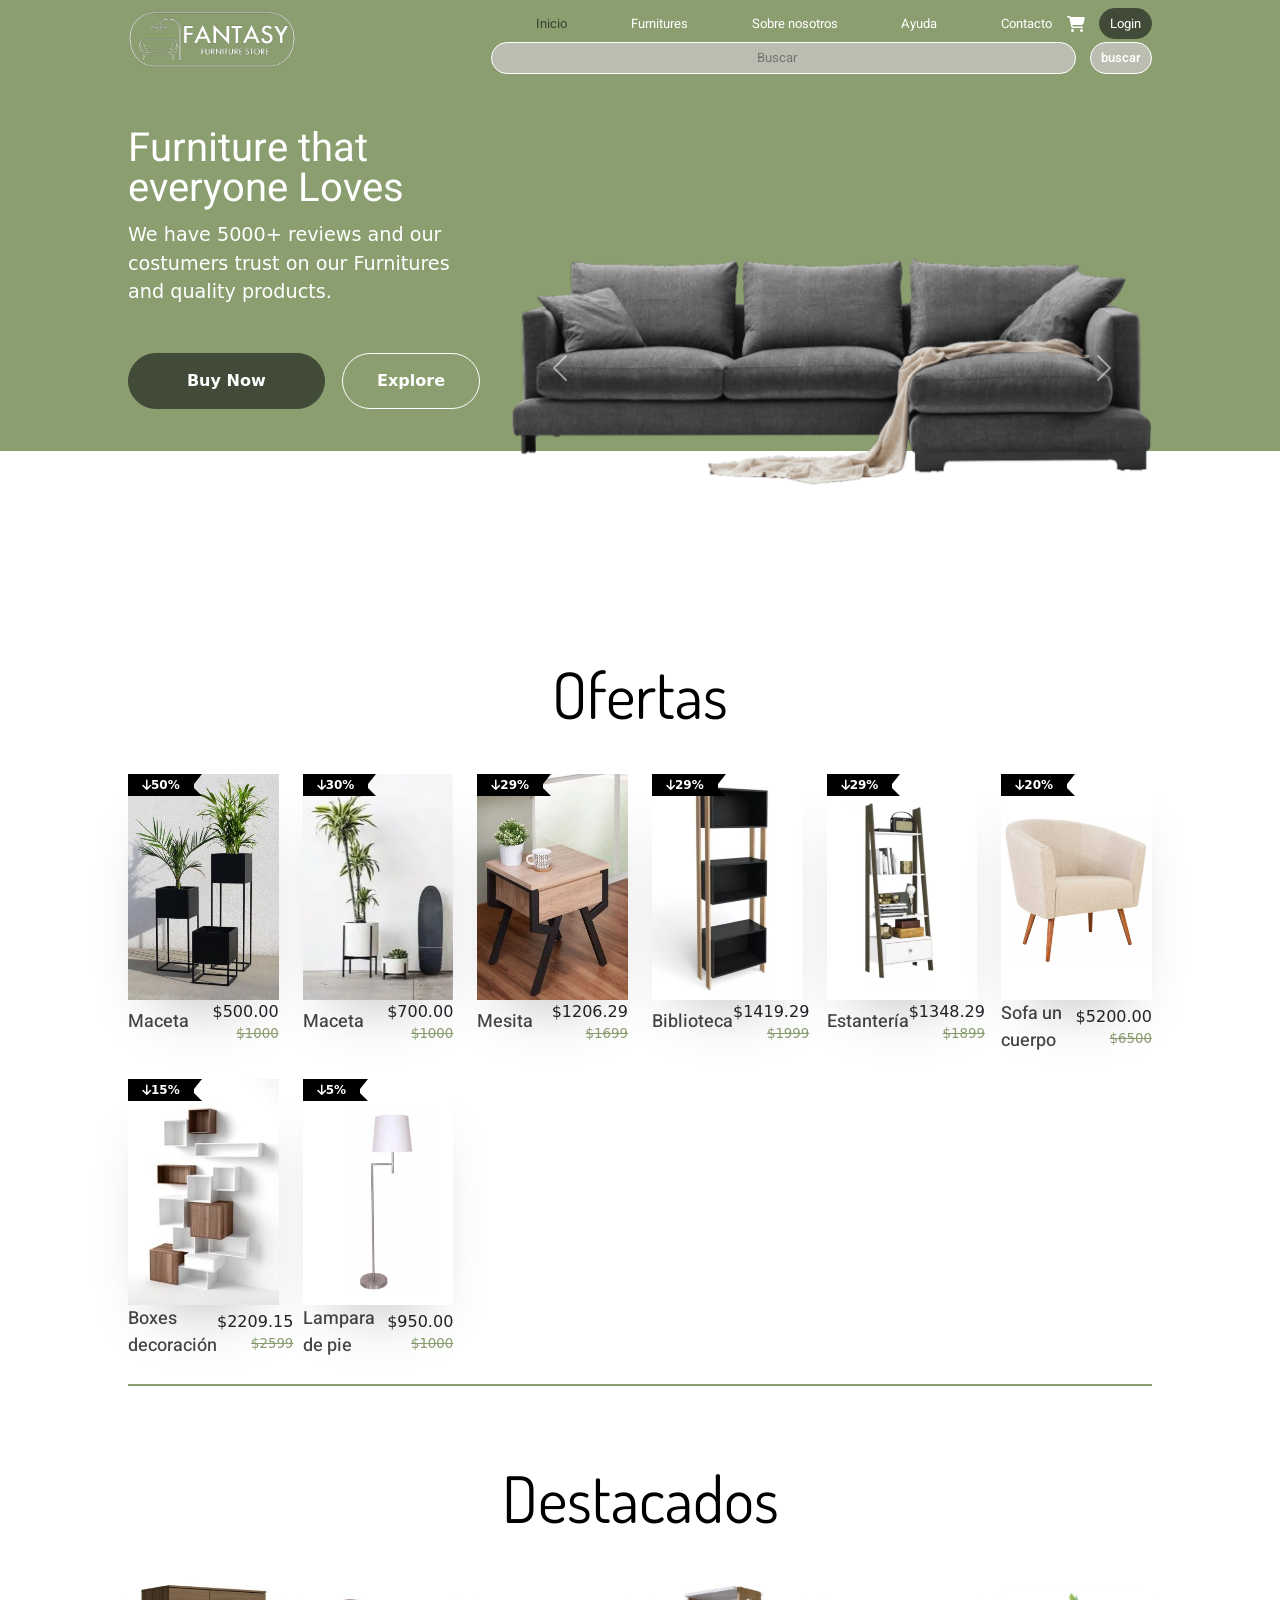
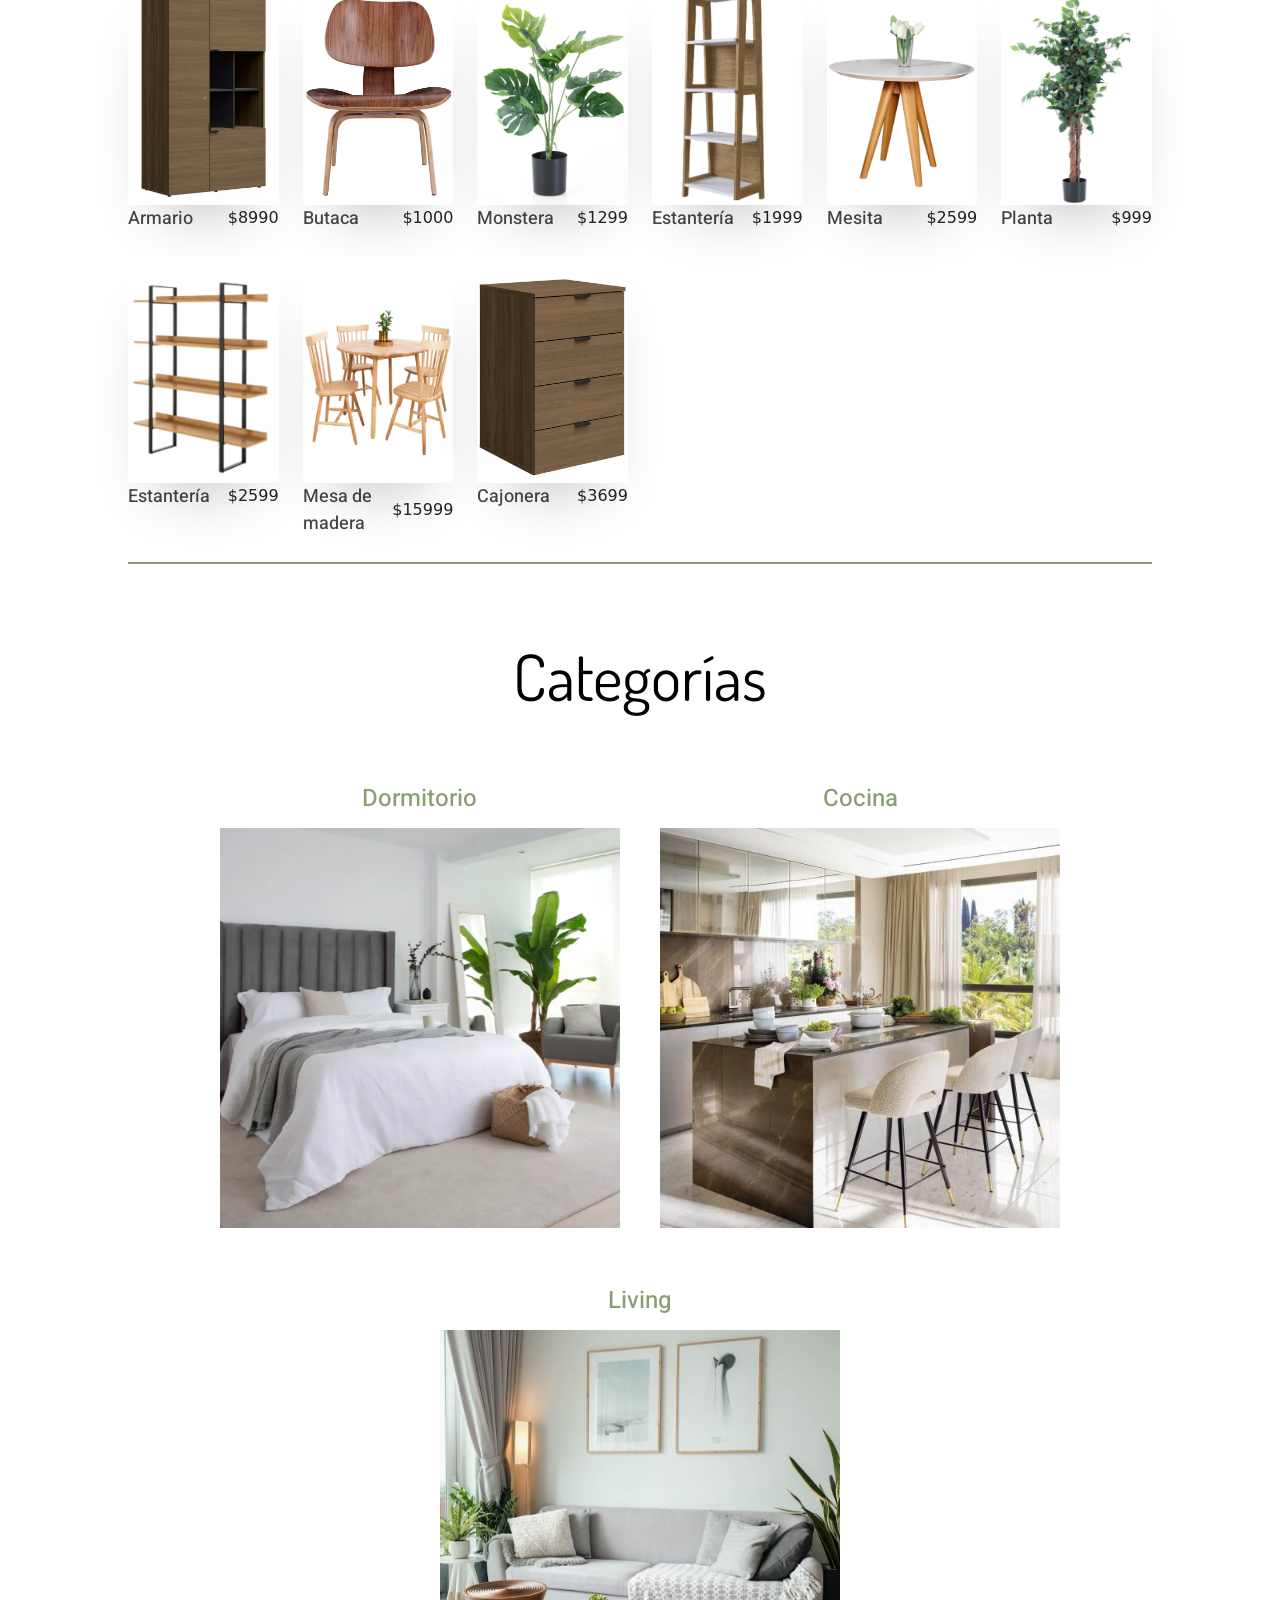
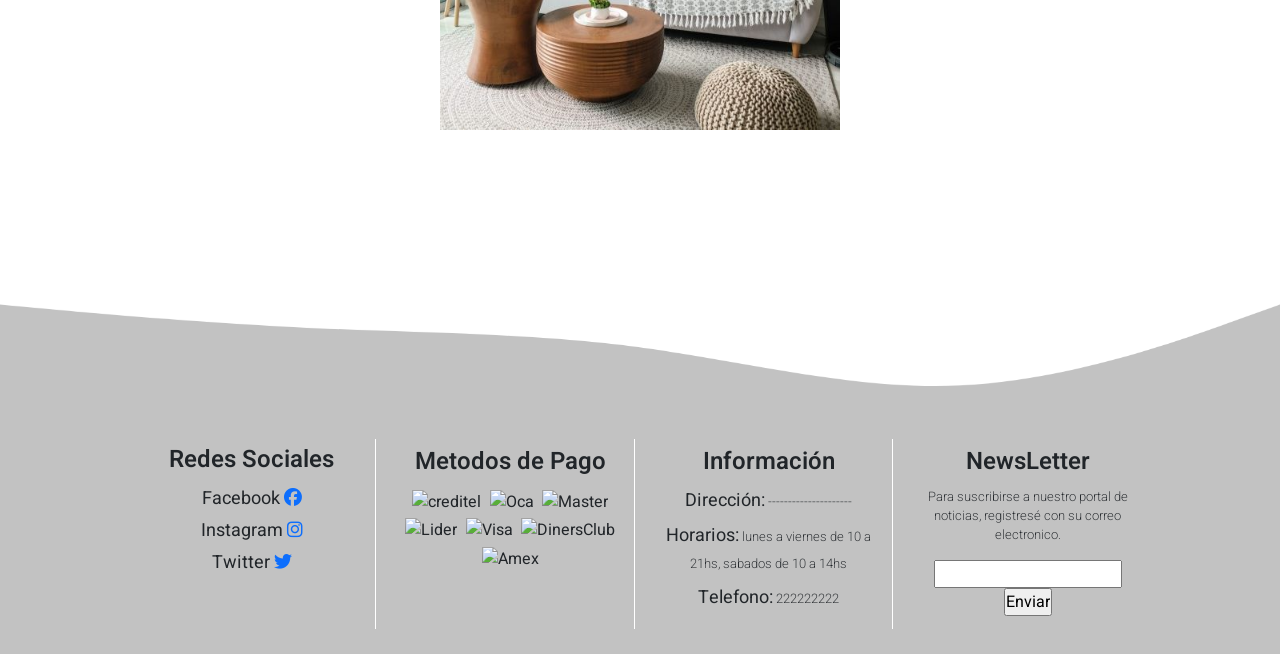
==== commit 6a917458: "avance en la entrega final" ====
--- a/index.html
+++ b/index.html
@@ -10,6 +10,13 @@
     <meta name="description" content="Encuentra los mejores muebles y accesorios de decoración en Fantasy store. Amplia selección de productos de alta calidad, envío rápido y seguro a cualquier parte del país. ¡Haz de tu hogar un espacio único con FANTASY STORE!">
     <!-- KEYWORDS -->
     <meta name="keywords" content="Fantasy store, store, furnitures, muebles, decoración, hogar, diseño, estilo, calidad, ofertas, envío">
+
+    <!-- TOASTIFY -->
+    <link rel="stylesheet" type="text/css" href="https://cdn.jsdelivr.net/npm/toastify-js/src/toastify.min.css">
+    <script type="text/javascript" src="https://cdn.jsdelivr.net/npm/toastify-js"></script>
+    <!-- SWEET-ALERT -->
+    <script src="https://cdn.jsdelivr.net/npm/sweetalert2@11.7.20/dist/sweetalert2.all.min.js"></script>
+    <link href="https://cdn.jsdelivr.net/npm/sweetalert2@11.7.20/dist/sweetalert2.min.css" rel="stylesheet">
 
     <!-- CSS BOOTSTRAP -->
     <link href="https://cdn.jsdelivr.net/npm/bootstrap@5.3.0-alpha3/dist/css/bootstrap.min.css" rel="stylesheet" integrity="sha384-KK94CHFLLe+nY2dmCWGMq91rCGa5gtU4mk92HdvYe+M/SXH301p5ILy+dN9+nJOZ" crossorigin="anonymous">
@@ -45,7 +52,7 @@
                 </nav>
             
                 <!-- Buscador -->
-                <input class="header__searchBar" type="text" name="buscador" placeholder="Buscar">
+                <input class="header__searchBar" type="search"  name="buscador" placeholder="Buscar">
 
                 <!-- Boton del Buscador -->
                 <input class="header__searchButton" type="button" value="buscar">
--- a/CSS/Style.css
+++ b/CSS/Style.css
@@ -364,10 +364,11 @@
 /* --------------------------------------------TARJETAS DE ITEMS --- */
 /* ----------------------------------------------------------------- */
 .main__itemContainer .main__item {
+  margin-bottom: 10px;
   padding-bottom: 5%;
 }
 .main__itemContainer .main__item:hover {
-  transform: scale(1.1, 1.1);
+  transform: scale(1.02, 1.02);
 }
 .main__itemContainer .main__item .item__innerBox {
   position: relative;
@@ -446,12 +447,13 @@
   color: #000;
 }
 .main__itemContainer .main__item .item__info {
+  padding-bottom: 5%;
   display: flex;
   justify-content: space-between;
   align-items: center;
 }
 .main__itemContainer .main__item .item__info .item__name {
-  font-size: large;
+  font-size: medium;
   font-family: "Heebo", sans-serif;
   font-weight: 500;
   color: #464646;
@@ -463,9 +465,10 @@
   display: flex;
   flex-direction: column;
   align-items: end;
+  font-size: small;
 }
 .main__itemContainer .main__item .item__info .item__price.onSale #precioOriginal {
-  font-size: small;
+  font-size: smaller;
   text-decoration: line-through;
   color: #8B9E70;
 }
@@ -806,6 +809,7 @@
 
 /* lista de productos en carrito */
 .tablaCarrito {
+  font-family: "Dosis", sans-serif;
   width: 100%;
   font-size: smaller;
 }
@@ -820,29 +824,43 @@
   justify-content: center;
   width: 14%;
 }
+.tablaCarrito .cabezaLista p strong {
+  font-size: smaller;
+}
 .tablaCarrito .cuerpoLista .prodCarrito {
   display: flex;
   justify-content: space-between;
   align-items: center;
-  padding: 20px 0;
+  padding: 10px 0;
   border-bottom: 1px solid #768561;
 }
+.tablaCarrito .cuerpoLista .prodCarrito .precioProdCarrito {
+  display: flex;
+  flex-direction: column;
+  align-items: center;
+}
 .tablaCarrito .cuerpoLista .prodCarrito .cantidadProdCarrito {
   display: flex;
   justify-content: center;
   align-items: center;
 }
 .tablaCarrito .cuerpoLista .prodCarrito .cantidadProdCarrito .btn {
-  border-radius: 20px;
+  display: flex;
+  align-items: center;
+  padding: 0%;
+  padding: 20%;
+  border-radius: 50px;
+  width: 2%;
+  height: 20px;
   border-color: #8B9E70;
-  font-size: medium;
+  font-size: smaller;
 }
 .tablaCarrito .cuerpoLista .prodCarrito .cantidadProdCarrito .btn:active {
   background-color: #8B9E70;
   color: white;
 }
 .tablaCarrito .cuerpoLista .prodCarrito .cantidadProdCarrito span {
-  font-size: medium;
+  font-size: smaller;
   margin: 6%;
 }
 .tablaCarrito .cuerpoLista .prodCarrito div {
@@ -853,15 +871,16 @@
   position: relative;
 }
 .tablaCarrito .cuerpoLista .prodCarrito div .imgCarrito {
-  width: 5vw;
+  width: 10vw;
 }
 .tablaCarrito .cuerpoLista .prodCarrito div i {
   cursor: pointer;
 }
 .tablaCarrito .cuerpoLista .prodCarrito div span#saleTag {
   position: absolute;
+  font-size: small;
   bottom: 0;
-  right: 25%;
+  right: 0%;
   background-color: black;
   color: white;
   border-radius: 15px;
@@ -872,12 +891,12 @@
   justify-content: center;
   width: 14%;
   margin: 0;
+  font-size: small;
 }
 .tablaCarrito .cuerpoLista .prodCarrito p span#precioOriginal {
-  font-size: small;
+  font-size: x-small;
   text-decoration: line-through;
   color: #8B9E70;
-  padding-right: 2%;
 }
 .tablaCarrito .cuerpoLista .carritoVacio {
   display: flex;
@@ -893,9 +912,10 @@
   justify-content: space-between;
   margin: 20px 0;
   margin-right: 20px;
+  font-size: medium;
 }
 .tablaCarrito .pieLista .btnVaciarCarrito {
-  width: 10%;
+  width: 20%;
   padding: 5px 0;
   margin: 1% 0;
   border-radius: 30px;
@@ -915,8 +935,12 @@
   display: flex;
   justify-content: space-between;
 }
-.botonesCarrito .btn {
+.botonesCarrito a {
   width: 30%;
+  border-radius: 30px;
+}
+.botonesCarrito a .btn {
+  width: 100%;
   padding: 15px 0;
   margin: 1% 0;
   border-radius: 30px;
@@ -925,7 +949,7 @@
   font-weight: 600;
   cursor: pointer;
 }
-.botonesCarrito .btn:hover {
+.botonesCarrito a .btn:hover {
   background-color: #3a422f;
 }
 
@@ -1148,11 +1172,24 @@
     opacity: 1 !important;
     cursor: pointer;
   }
+  .item__innerBox:hover .icons a {
+    height: 30px;
+    width: 30px;
+  }
   .item__innerBox:hover .icons a:hover .fa-heart {
     transform: scale(1.1, 1.1);
   }
   .item__innerBox:hover .icons a:hover .fa-eye {
     transform: scale(1.1, 1.1);
+  }
+  .item__info .item__name {
+    font-size: large !important;
+  }
+  .item__info .item__price {
+    font-size: medium !important;
+  }
+  .item__info .item__price.onSale #precioOriginal {
+    font-size: small;
   }
   .main__categories__category {
     padding-bottom: 1%;
@@ -1257,6 +1294,49 @@
   body#error_page div.container div#goHome button {
     width: 30%;
   }
+  /* ----------------------------------------------------------------- */
+  /* ------------------------------------------ RESPONSIVE DEL CARRITO */
+  /* ----------------------------------------------------------------- */
+  .tablaCarrito .cabezaLista p {
+    font-size: larger;
+  }
+  .tablaCarrito .cabezaLista p strong {
+    font-size: x-large;
+  }
+  .tablaCarrito .cuerpoLista .prodCarrito {
+    padding: 20px 0;
+  }
+  .tablaCarrito .cuerpoLista .prodCarrito .cantidadProdCarrito .btn {
+    padding: 15%;
+    font-size: x-large !important;
+  }
+  .tablaCarrito .cuerpoLista .prodCarrito .cantidadProdCarrito .btn:active {
+    background-color: #8B9E70;
+    color: white;
+  }
+  .tablaCarrito .cuerpoLista .prodCarrito .cantidadProdCarrito span {
+    font-size: x-large !important;
+    margin: 6%;
+  }
+  .tablaCarrito .cuerpoLista .prodCarrito div .imgCarrito {
+    width: 10vw;
+  }
+  .tablaCarrito .cuerpoLista .prodCarrito div i {
+    cursor: pointer;
+  }
+  .tablaCarrito .cuerpoLista .prodCarrito div span#saleTag {
+    font-size: medium;
+    border-radius: 25px;
+    padding: 5px;
+  }
+  .tablaCarrito .cuerpoLista .prodCarrito p {
+    font-size: large;
+  }
+  .tablaCarrito .cuerpoLista .prodCarrito p span#precioOriginal {
+    font-size: medium;
+    text-decoration: line-through;
+    color: #8B9E70;
+  }
 }
 /* -----------------------PEQUEÑOS AJUSTES EN OTRAS RESOLUCIONES*/
 @media (min-width: 1233px) {
